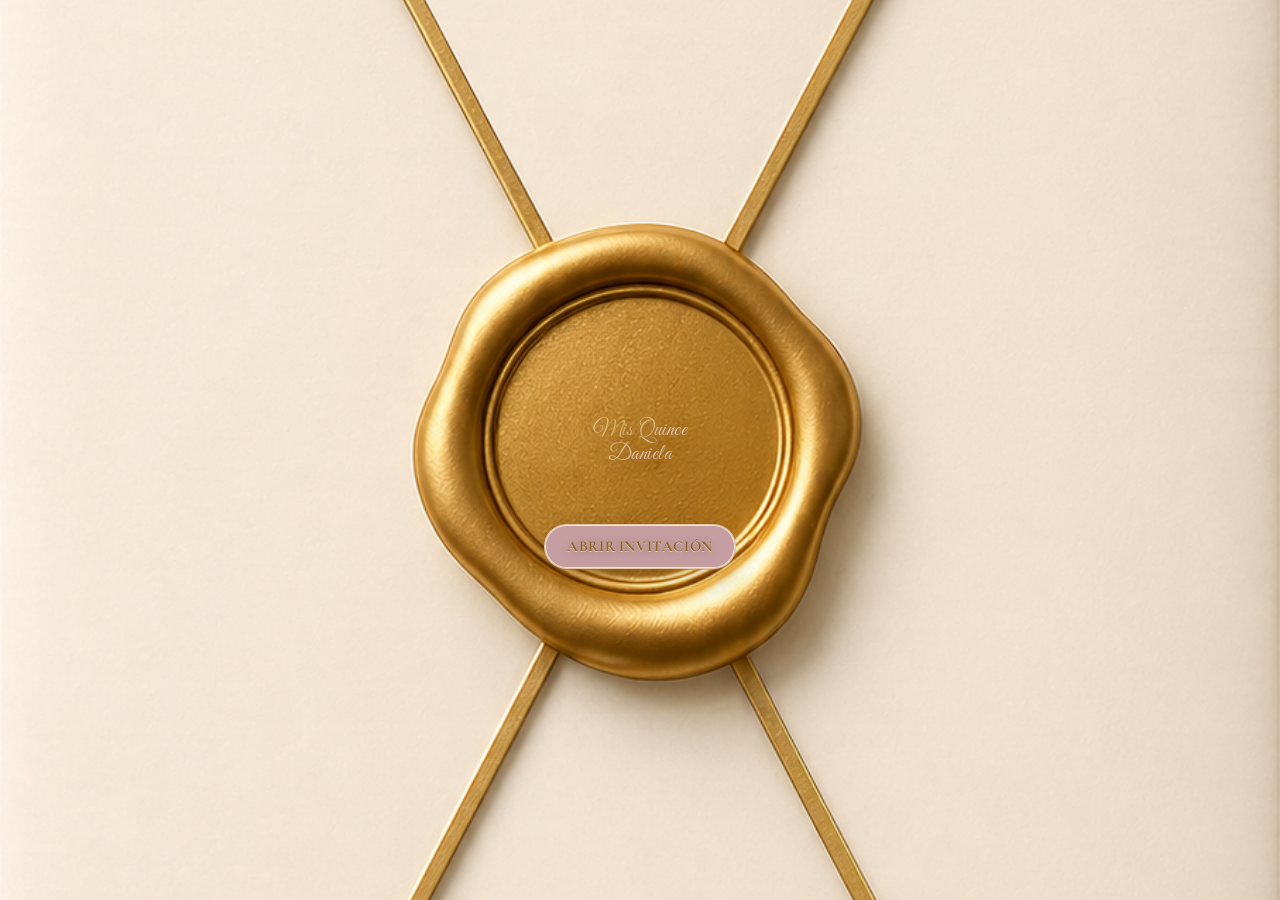
==== index.html @ 8eee2b7a "first commit" ====
<!doctype html>
<html lang="es">
  <head>
  <meta charset="utf-8">
  <meta name="viewport" content="width=device-width, initial-scale=1">
  <meta http-equiv="Cache-Control" content="no-cache, no-store, must-revalidate">
  <meta http-equiv="Pragma" content="no-cache">
  <meta http-equiv="Expires" content="0">
  <title>XV Daniela</title>
  <meta name="description" content="Celebra conmigo mis XV, te esperamos.">

  <!-- Open Graph (WhatsApp, Facebook) -->
  <meta property="og:title" content="XV Daniela">
  <meta property="og:description" content="Celebra conmigo mis XV, te esperamos.">
  <meta property="og:url" content="">
  <meta property="og:type" content="website">

  <!-- Twitter/X -->
  <meta name="twitter:card" content="summary_large_image">
  <meta name="twitter:title" content="XV Daniela">
  <meta name="twitter:description" content="Celebra conmigo mis XV, te esperamos.">

  <link rel="preconnect" href="https://fonts.googleapis.com">
  <link rel="preconnect" href="https://fonts.gstatic.com" crossorigin>
  <link href="https://fonts.googleapis.com/css2?family=Cormorant+Garamond:wght@400;500;600;700&family=Great+Vibes&family=Luxurious+Script&family=Outfit:wght@300;400;500;600&display=swap" rel="stylesheet">
  <link rel="stylesheet" href="https://cdnjs.cloudflare.com/ajax/libs/font-awesome/6.5.2/css/all.min.css" referrerpolicy="no-referrer">
  <link rel="stylesheet" href="style.css?v=20260519a">
</head>
<body class="portada-lock">
  <section id="portada" class="portada" aria-label="Portada">
    <div class="portada-fondo"></div>
    <div id="portada-envelope-trigger" class="portada-contenido" role="presentation">
      <div class="portada-center">
        <h1 class="portada-main-name portada-nombre">
           <span>Mis Quince</span>
           <span>Daniela</span>
        </h1>
        <button id="btn-abrir" type="button">Abrir invitación</button>
      </div>
    </div>
  </section>

  <div id="invitacion" class="invitacion-shell" aria-live="polite">
    <aside id="side-menu" class="side-menu section" aria-label="Navegación">
      <nav>
        <ul>
          <li><a href="#hero">Inicio</a></li>
          <li><a href="#frase">Frase</a></li>
          <li><a href="#rsvp-section">RSVP</a></li>
          <li><a href="#contador">Cuenta regresiva</a></li>
          <li><a href="#padres">Padres</a></li>
          <li><a href="#itinerario">Itinerario</a></li>
          <li><a href="#eventos">Evento</a></li>
          <li><a href="#dresscode">Dress code</a></li>
          <li><a href="#regalos">Regalos</a></li>
          <li><a href="#galeria">Galería</a></li>
          <li><a href="#fotos">Sube fotos</a></li>
          <li><a href="#deseos">Buenos deseos</a></li>
        </ul>
      </nav>
    </aside>

    <main class="main-content">
      <section id="hero" class="section hero zoom-in-element">
        <div class="hero-overlay"></div>
         <img class="hero-image" src="images/fotos/V2.jpg" alt="Daniela" data-parallax data-parallax-speed="0.045" data-parallax-max="28">
        <div class="hero-content fade-in-element">
           <h2 class="hero-title zoom-in-element"><span>Mis Quince</span><span>Daniela</span></h2>
        </div>
        <a id="scroll-hint" href="#frase" aria-label="Deslizar hacia abajo">Desliza hacia abajo</a>
      </section>

      <section id="frase" class="section frase fade-in-element">
        <div class="frase-content">
          <img class="frase-corona" src="images/CORONA.png" alt="Corona decorativa">
           <p>Con la bendición de Dios y la nuestra:<br><br>Amada hija, le damos gracias a Dios por tus quince años y por la hermosa mujer en la que te estás convirtiendo. Que el Señor siempre guíe tus pasos para que persigas tus sueños con valentía, sabiendo que en nosotros siempre tendrás amor y un refugio seguro.<br><br>Con todo nuestro amor, tus padres:<br>Arnold Rivera y Liza de Rivera</p>
        </div>
      </section>

      <section id="separador-sobre" class="section separador-sobre fade-in-element" aria-label="Separador">
        <video class="separador-video" autoplay muted loop playsinline aria-label="Separador decorativo">
          <source src="images/SEPARADORES-DANIELA.mp4" type="video/mp4">
        </video>
      </section>

      <section id="rsvp-section" class="section rsvp slide-left fade-in-element">
        <div class="section-head">
          <h3>¡Es un placer invitarte!</h3>
        </div>
        <div class="rsvp-card">
          <p id="nombre-invitado" class="invitado-nombre">Invitado Especial</p>
          <p class="invitado-mensaje">Eres muy especial para nosotros</p>
          <h4 class="invitado-lugares">Hemos reservado para ti <span id="numero-lugares">2</span> lugares especiales.</h4>

          <p class="rsvp-intro">Confirma tu asistencia para brindarte una experiencia inolvidable.</p>
          <form id="rsvp-form" novalidate>
            <input id="rsvp-name" type="hidden" name="rsvp-name">
            <button id="rsvp-submit" type="submit">Confirmar asistencia</button>
          </form>

          <div id="rsvp-success" style="display:none;">
            <p id="rsvp-final-message"></p>
          </div>
        </div>
      </section>

      <section id="contador" class="section countdown zoom-in-element">
        <div class="countdown-inner">
          <h3>12 de diciembre, 2026</h3>
          <div class="count-grid">
            <div><span id="days">00</span><small>Días</small></div>
            <div><span id="hours">00</span><small>Horas</small></div>
            <div><span id="minutes">00</span><small>Minutos</small></div>
            <div><span id="seconds">00</span><small>Segundos</small></div>
          </div>
           <a class="btn-soft countdown-calendar" href="https://calendar.google.com/calendar/render?action=TEMPLATE&text=Mis%20Quince%20Daniela&dates=20261212T180000/20261213T000000&ctz=America/Guatemala&details=Mis%20Quince%20Daniela%20-%2012%20de%20diciembre%2C%202026&location=Jardin%20Vilaflor%2C%20kil%C3%B3metro%2032.5%2C%20carretera%20hacia%20San%20Lucas%2C%20Antigua%20Guatemala" target="_blank" rel="noopener">Agregar al calendario</a>
        </div>
      </section>

      <section id="separador-contador" class="section separador-sobre fade-in-element" aria-label="Separador">
        <video class="separador-video" autoplay muted loop playsinline aria-label="Separador decorativo">
          <source src="images/S2.mp4" type="video/mp4">
        </video>
      </section>

      <section id="agradecimiento" class="section frase fade-in-element" hidden>
        <div class="frase-content">
          <p>Gracias por ser parte de este momento único.</p>
        </div>
      </section>

      <section id="padres" class="section padres slide-right fade-in-element" hidden>
        <div class="padres-content">
          <p class="padres-intro">Con el amor de Dios y la bendición de mis padres</p>
           <h3>Arnold Rivera &amp; Liza de Rivera</h3>
        </div>
      </section>

      <section id="separador-h1" class="section separador-h1 fade-in-element" aria-label="Separador">
        <img src="images/fotos/V1.jpg" alt="Separador decorativo" data-parallax data-parallax-speed="0.024" data-parallax-max="14">
      </section>

      <section id="itinerario" class="section itinerario fade-in-element">
        <div class="section-head">
          <h3>Itinerario</h3>
        </div>
        <div class="timeline">
           <article><img class="timeline-icon" src="images/Iconos/CHURCH.png" alt="Ceremonia"><p class="timeline-hora">5:00 PM</p><h4>Ceremonia</h4></article>
           <article><img class="timeline-icon" src="images/Iconos/DINNER.png" alt="Recepción"><p class="timeline-hora">6:00 PM</p><h4>Recepción</h4></article>
           <article><img class="timeline-icon" src="images/Iconos/CHEERS.png" alt="Brindis"><p class="timeline-hora">8:00 PM</p><h4>Brindis</h4></article>
           <article><img class="timeline-icon" src="images/Iconos/PARTY.png" alt="Fiesta"><p class="timeline-hora">9:00 PM</p><h4>Fiesta</h4></article>
        </div>
      </section>

      <section id="eventos" class="section eventos fade-in-element">
        <div class="section-head">
        </div>
        <div class="events-container">
          <article class="event-card slide-left">
             <img class="event-emoji" src="images/Iconos/CHURCH.png" alt="Ceremonia">
            <h4 class="event-title"><span class="event-inicial">C</span><span class="event-resto">eremonia</span></h4>
            <p id="ceremonia-nombre" class="event-lugar">Iglesia Catedral</p>
            <p id="ceremonia-direccion" class="event-direccion">Quetzaltenango</p>
            <a class="btn-location event-parallax-btn" href="https://maps.app.goo.gl/UR8YG5dqu9fzo5NeA" target="_blank" rel="noopener">Ubicación</a>
          </article>
          <article class="event-card slide-right">
             <img class="event-emoji" src="images/Iconos/DINNER.png" alt="Recepción">
            <h4 class="event-title"><span class="event-inicial">R</span><span class="event-resto">ecepción</span></h4>
             <p id="recepcion-nombre" class="event-lugar">Jardín Vilaflor</p>
             <p id="recepcion-direccion" class="event-direccion">Kilómetro 32.5, carretera hacia San Lucas, Antigua Guatemala</p>
             <a class="btn-location event-parallax-btn" href="https://maps.app.goo.gl/avZaewNmhM6xo6Nn9" target="_blank" rel="noopener">Ubicación</a>
          </article>
        </div>
      </section>

      <section id="separador-h1" class="section separador-h1 fade-in-element" aria-label="Separador">
        <img src="images/fotos/V5.jpg" alt="Separador decorativo" data-parallax data-parallax-speed="0.024" data-parallax-max="14">
      </section>

      <section id="dresscode" class="section dresscode fade-in-element">
        <div class="dress-card">
          <h3 class="dress-title">Código de Vestimenta</h3>
          <div class="dress-icons" aria-hidden="true">
            <img class="dress-icon" src="images/Iconos/lady.svg" alt="">
            <img class="dress-icon" src="images/Iconos/groom.svg" alt="">
          </div>
            <p class="dress-copy">Una noche de gala nos espera. Con cariño, reservamos los tonos rosado y dorado para la quinceañera, quien brillará como la estrella de esta celebración.</p>
          <h4 class="dress-subtitle">Inspiración</h4>
          <a class="btn-soft" href="https://es.pinterest.com/search/pins/?q=Outfits%20para%20invitadas%20e%20invitados%20para%20fiesta&rs=typed" target="_blank" rel="noopener">Ir a Pinterest</a>
        </div>
      </section>

      <section id="regalos" class="section regalos fade-in-element">
        <div class="regalos-card">
           <img class="regalos-icon" src="images/Iconos/GIFT.png" alt="Regalos">
          <h3 class="regalos-title">Lluvia de Sobres</h3>
            <p class="regalos-copy">Tu presencia será nuestro regalo más preciado. Si deseas acompañarnos con un detalle, una lluvia de sobres recibirá con mucho cariño tu aporte en efectivo.</p>
        </div>
      </section>

      <section id="separador-h1" class="section separador-h1 fade-in-element" aria-label="Separador">
        <img src="images/fotos/V6.jpg" alt="Separador decorativo" data-parallax data-parallax-speed="0.024" data-parallax-max="14">
      </section>

      <section id="fotos" class="section fotos fade-in-element">
        <div class="fotos-card">
          <h3 class="fotos-title">¡Hagamos los recuerdos realidad!</h3>
            <img class="fotos-qr" src="https://quickchart.io/qr?text=https%3A%2F%2Fdrive.google.com%2Fdrive%2Ffolders%2F1ZALkopBTfDFA02hk27N1pRFb7OeAcnXe%3Fusp%3Ddrive_link&amp;size=500&amp;dark=%23cfa59a" alt="QR para subir fotos y videos">
          <p class="fotos-copy">Ayúdanos a inmortalizar este día tan especial, compartiendo con nosotros las fotos y videos que captures. Puedes hacerlo escaneando el QR o subiéndolas en el botón.</p>
           <a class="btn-soft" href="https://drive.google.com/drive/folders/1ZALkopBTfDFA02hk27N1pRFb7OeAcnXe?usp=drive_link" target="_blank" rel="noopener">Subir Fotos</a>
        </div>
      </section>

      <section id="deseos" class="section deseos fade-in-element">
        <div class="regalos-card deseos-card">
          <h3 class="regalos-title">Buenos deseos</h3>
          <p class="regalos-copy">Déjanos un mensaje especial para recordar este día contigo.</p>

          <div class="deseos-actions">
            <button class="btn-soft" type="button" onclick="toggleWishForm()">Dejar mi deseo</button>
            <button class="btn-soft" type="button" onclick="toggleWishes()">Ver mensajes</button>
          </div>

          <div id="wish-form-panel" class="deseos-form-panel hidden" aria-label="Formulario de buenos deseos">
            <form id="wish-form" class="deseos-form" onsubmit="return submitWish(event)">
              <input id="wish-name" type="text" maxlength="60" placeholder="Tu nombre" required>
              <textarea id="wish-message" rows="4" maxlength="280" placeholder="Escribe tu deseo" required></textarea>
              <button class="btn-soft" type="submit">Enviar deseo</button>
            </form>
          </div>

          <p id="wish-status" class="deseos-status" aria-live="polite"></p>
          <div id="wishes" class="deseos-list" aria-live="polite"></div>
        </div>
      </section>

      <section id="separador-v2" class="section separador-v2 fade-in-element" aria-label="Separador">
        <img id="separador-v2-rotativo" src="images/fotos/V7.jpg" alt="Separador decorativo" data-parallax data-parallax-speed="0.024" data-parallax-max="14">
      </section>

      <section class="section frase-final zoom-in-element">
           <p class="frase-final-title">Hay momentos en la vida que son inolvidables, pero compartirlos con quien más quiero los hace eternos. Tu presencia en esta noche me recuerda que nunca he caminado sola. Gracias por ser parte de mi historia</p>
      </section>
    </main>

    <footer id="footer" class="footer visible" style="--reveal-order: 3;">
      <div id="social-icons">
        <a href="https://wa.me/50236011737" target="_blank" rel="noopener noreferrer" aria-label="WhatsApp">
          <i class="fab fa-whatsapp"></i>
        </a>
        <a href="https://facebook.com/rociofernandoboda" target="_blank" rel="noopener noreferrer" aria-label="Facebook">
          <i class="fab fa-facebook"></i>
        </a>
        <a href="https://instagram.com/rocio.fernando.boda" target="_blank" rel="noopener noreferrer" aria-label="Instagram">
          <i class="fab fa-instagram"></i>
        </a>
      </div>

      <div class="footer-logo">
        <img id="footer-logo" alt="Logo de la empresa" src="images/logo.png">
      </div>
    </footer>
  </div>

  <script src="config.js?v=20260519a"></script>
  <script type="module" src="database.js?v=20260519a"></script>
  <script src="script.js?v=20260519a"></script>
</body>
</html>
---- style.css ----
:root {
  --champagne: #e8d7c4;
  --beige: #f2e8dc;
  --nude-rose: #d9b6ad;
  --soft-gold: #b8925b;
  --pearl: #fffcf8;
  --ink: #4e4138;
  --muted: #7b6a61;
  --line: #e4d5c4;
  --panel: rgba(255, 252, 248, 0.88);
  --shadow: 0 14px 45px rgba(94, 74, 64, 0.11);
  --bg-main: linear-gradient(165deg, #fdf9f4 0%, #f2e8dc 46%, #ead9c8 100%);
  --bg-soft: linear-gradient(145deg, #fffdf9 0%, #f4ece3 100%);
  --bg-rose: linear-gradient(145deg, #f6e6de 0%, #ecd6cb 100%);
  --radius: 24px;
}

* {
  box-sizing: border-box;
}

html {
  scroll-behavior: smooth;
}

html,
body {
  height: 100%;
}

body {
  margin: 0;
  padding: 0;
  color: var(--ink);
  font-family: "Outfit", "Avenir Next", sans-serif;
  background: var(--bg-main);
  line-height: 1.55;
}

#invitacion {
  background: linear-gradient(160deg, rgba(247, 238, 228, 0.62) 0%, rgba(239, 224, 208, 0.58) 48%, rgba(230, 210, 189, 0.54) 100%);
}

img {
  width: 100%;
  display: block;
}

h1,
h2,
h3,
h4 {
  margin: 0;
  font-family: "Cormorant Garamond", "Didot", serif;
  font-weight: 600;
  letter-spacing: 0.02em;
}

p {
  margin: 0;
}

.section,
.footer,
.side-menu {
  width: min(1120px, calc(100% - 2rem));
  margin-inline: auto;
}

.portada {
  position: fixed;
  inset: 0;
  width: 100vw;
  height: 100vh;
  overflow: hidden;
  padding: 0;
  margin: 0;
  max-width: none;
}

.sobre {
  width: min(680px, 100%);
  padding: 2rem;
  background: var(--bg-soft);
  border: 1px solid var(--line);
  border-radius: var(--radius);
  box-shadow: var(--shadow);
  position: relative;
  overflow: hidden;
  cursor: pointer;
  isolation: isolate;
}

.sobre-tapa {
  position: absolute;
  inset: -30% -8% auto;
  height: 68%;
  background: linear-gradient(180deg, rgba(255, 255, 255, 0.8), rgba(231, 216, 201, 0.75));
  clip-path: polygon(0 0, 100% 0, 50% 90%);
  transform-origin: top;
  transition: transform 1s ease;
  z-index: 2;
}

.sobre-carta {
  text-align: center;
  padding: 2.8rem 1.2rem 1.2rem;
  position: relative;
  z-index: 1;
}

.sobre-kicker,
.eyebrow {
  text-transform: uppercase;
  letter-spacing: 0.2em;
  font-size: 0.73rem;
  color: var(--muted);
}

.sobre-titulo {
  margin-top: 0.6rem;
  font-size: clamp(2.2rem, 7vw, 4rem);
}

.portada-nombres,
.hero-invitado-nombres {
  display: flex;
  gap: 0.7rem;
  justify-content: center;
  margin: 0.9rem 0;
  font-family: "Cormorant Garamond", serif;
  font-size: clamp(1.2rem, 4.2vw, 2rem);
}

.inicial,
.musica-inicial,
.event-inicial {
  color: var(--soft-gold);
}

.sobre-subtitulo {
  margin-bottom: 1.25rem;
  color: var(--muted);
}

#btn-abrir,
.btn-soft,
#rsvp-submit,
.btn-location,
#btn-account-modal {
  border: 1px solid color-mix(in srgb, var(--soft-gold) 52%, white);
  background: linear-gradient(160deg, var(--pearl), var(--champagne));
  color: #5f4e3e;
  border-radius: 999px;
  padding: 0.72rem 1.3rem;
  font: inherit;
  font-weight: 500;
  text-decoration: none;
  cursor: pointer;
  transition: transform 0.25s ease, box-shadow 0.25s ease;
  box-shadow: 0 8px 24px rgba(184, 152, 102, 0.24);
}

#btn-abrir:hover,
.btn-soft:hover,
#rsvp-submit:hover,
.btn-location:hover,
#btn-account-modal:hover {
  transform: translateY(-2px);
}

.portada.abrir .sobre-tapa {
  transform: rotateX(170deg);
}

.invitacion-shell {
  opacity: 0;
  pointer-events: none;
  transform: translateY(20px);
  transition: opacity 0.7s ease, transform 0.7s ease;
}

.invitacion-shell.revelar {
  opacity: 1;
  pointer-events: auto;
  transform: translateY(0);
}

.floating-ui {
  position: fixed;
  right: 0.95rem;
  bottom: 1rem;
  z-index: 40;
  display: grid;
  gap: 0.6rem;
}

.music-fab {
  position: fixed;
  right: 18px;
  bottom: 24px;
  z-index: 2147483000;
  width: 52px;
  height: 52px;
  border-radius: 999px;
  border: 1px solid rgba(201, 152, 173, 0.55);
  background: linear-gradient(150deg, rgba(255, 248, 244, 0.96), rgba(238, 217, 205, 0.92));
  color: #b8849d;
  display: inline-flex;
  align-items: center;
  justify-content: center;
  cursor: pointer;
  box-shadow: 0 10px 24px rgba(94, 63, 74, 0.2), inset 0 0 0 1px rgba(255, 255, 255, 0.7);
  transition: transform 0.25s ease, box-shadow 0.25s ease, filter 0.25s ease;
  backdrop-filter: blur(6px);
  opacity: 0;
  transform: translateY(10px) scale(0.96);
  pointer-events: none;
  transition: opacity 0.45s ease, transform 0.45s ease, box-shadow 0.25s ease, filter 0.25s ease;
}

.music-fab.is-visible {
  opacity: 1;
  transform: translateY(0) scale(1);
  pointer-events: auto;
}

.music-fab:hover {
  transform: translateY(-2px);
  box-shadow: 0 14px 26px rgba(94, 63, 74, 0.24), inset 0 0 0 1px rgba(255, 255, 255, 0.72);
}

.music-fab-icon {
  font-size: 1.35rem;
  line-height: 1;
}

.music-fab.is-playing {
  filter: saturate(1.06);
}

.music-fab.is-playing .music-fab-icon {
  animation: musicPulse 1.9s ease-in-out infinite;
}

@keyframes musicPulse {
  0%,
  100% {
    transform: scale(1);
    opacity: 0.92;
  }
  50% {
    transform: scale(1.11);
    opacity: 1;
  }
}

#scroll-hint {
  text-decoration: none;
  text-align: center;
  font-family: "Cormorant Garamond", serif;
  font-style: italic;
  color: #b07a92;
  background: linear-gradient(145deg, rgba(255, 250, 252, 0.72), rgba(237, 218, 223, 0.58));
  border: 1px solid rgba(186, 133, 154, 0.55);
  border-radius: 999px;
  padding: 0.72rem 1rem 0.72rem 2.35rem;
  box-shadow: 0 10px 24px rgba(107, 70, 84, 0.2);
  font-weight: 600;
  font-size: 0.88rem;
  letter-spacing: 0.02em;
  position: absolute;
  top: 85%;
  left: 50%;
  transform: translateX(-50%) translateY(8px);
  z-index: 5;
  opacity: 0;
  pointer-events: none;
  backdrop-filter: blur(3px);
  transition: opacity 0.35s ease, transform 0.35s ease;
}

#scroll-hint::before {
  content: "\2193";
  position: absolute;
  left: 0.85rem;
  top: 50%;
  transform: translateY(-50%);
  font-size: 1rem;
  animation: hintHandScroll 1.2s ease-in-out infinite;
}

#scroll-hint.mostrar {
  opacity: 1;
  transform: translateX(-50%) translateY(0);
  pointer-events: auto;
}

.side-menu {
  position: sticky;
  top: 0.8rem;
  z-index: 20;
  background: var(--panel);
  backdrop-filter: blur(8px);
  border: 1px solid var(--line);
  border-radius: 999px;
  margin-top: 1rem;
  box-shadow: var(--shadow);
}

.side-menu ul {
  list-style: none;
  margin: 0;
  padding: 0.55rem;
  display: flex;
  overflow-x: auto;
  gap: 0.35rem;
}

.side-menu a {
  color: var(--ink);
  text-decoration: none;
  font-size: 0.84rem;
  white-space: nowrap;
  padding: 0.5rem 0.8rem;
  border-radius: 999px;
}

.side-menu a:hover {
  background: rgba(215, 182, 177, 0.24);
}

.section {
  margin-top: 1.3rem;
  padding: clamp(1.3rem, 4vw, 3rem);
  background: var(--panel);
  border: 1px solid var(--line);
  border-radius: var(--radius);
  box-shadow: var(--shadow);
}

/* Premium stacked storytelling layers */
#hero {
  position: relative;
  margin-top: 0 !important;
  z-index: auto;
}

#frase {
  position: relative;
  margin-top: 0 !important;
  z-index: auto;
  background: #f2e8dc;
  box-shadow: 0 -14px 30px rgba(84, 62, 52, 0.08), 0 12px 28px rgba(112, 83, 67, 0.14);
}

#separador-sobre,
#separador-contador {
  position: relative;
  margin-top: 0 !important;
  z-index: auto;
  background-color: #f2e8dc;
  box-shadow: 0 -12px 26px rgba(88, 64, 53, 0.08), 0 10px 24px rgba(112, 83, 67, 0.12);
}

#rsvp-section {
  position: relative;
  z-index: auto;
  background-color: #f2e8dc;
  box-shadow: 0 -16px 34px rgba(82, 58, 45, 0.11), 0 14px 32px rgba(112, 82, 65, 0.16);
      margin-top: -30px;
    margin-bottom: 20px;
}

.hero {
  min-height: 100svh;
  height: 100svh;
  padding: 0;
  overflow: hidden;
  position: relative;
  width: 100%;
  max-width: none;
  margin-top: 0;
  margin: 0;
  border: 3px solid #c7a24a;
  border-radius: 0;
  box-shadow: none;
  background: #1b1513;
  margin-bottom: 0;
}

.hero-image {
  position: absolute;
  inset: 0;
  display: block;
  width: 100%;
  height: 100%;
  object-fit: cover;
  object-position: 62% center;
  min-height: 100%;
  transform: none;
}

.hero-overlay {
  display: none;
}

.hero-content {
  position: absolute;
  inset: 0;
  z-index: 2;
  padding: clamp(1.4rem, 5vw, 3rem) clamp(1rem, 4vw, 2rem);
  color: var(--pearl);
  display: flex;
  align-items: center;
  justify-content: flex-start;
  flex-direction: column;
  text-align: center;
}

.hero-title {
  font-family: "Luxurious Script", cursive;
  font-size: 50px;
  font-weight: 600;
  margin-top: clamp(0.4rem, 2vw, 1.4rem);
  margin-bottom: 0;
  padding: 10px;
  line-height: 0.95;
  color: transparent !important;
  background:linear-gradient(180deg, #ffffff 0%, #eee0df 34%, #d6b4b1 62%, #eab5ad 100%);
  -webkit-background-clip: text;
  background-clip: text;
  -webkit-text-fill-color: transparent;
  text-shadow:
    0 3px 6px rgba(35, 20, 20, 0.42),
    0 0 14px rgba(206, 158, 150, 0.22),
    0 0 2px rgba(255, 236, 228, 0.28);
  animation: roseShimmer 3.8s linear infinite, portadaNameZoom 4.2s ease-in-out infinite;
}

.hero-title span {
  display: block;
}

#agradecimiento,
#padres {
  display: none;
}

.hero-invitado-fecha {
  letter-spacing: 0.25em;
  font-size: 0.87rem;
  margin-bottom: 0.8rem;
}

.hero-music {
  width: 42px;
  height: 42px;
  border-radius: 50%;
  border: 1px solid rgba(255, 255, 255, 0.45);
  background: transparent;
  color: var(--pearl);
}

.musica-meta {
  margin-top: 0.65rem;
  display: flex;
  justify-content: space-between;
  align-items: center;
  gap: 0.6rem;
}

.musica-titulo {
  display: flex;
  gap: 0.35rem;
}

.musica-progress {
  margin-top: 0.55rem;
  height: 3px;
  border-radius: 999px;
  background: rgba(255, 255, 255, 0.2);
  overflow: hidden;
}

.musica-progress-fill {
  display: block;
  width: 0;
  height: 100%;
  background: var(--champagne);
}

.frase,
.frase-final {
  text-align: center;
  background: var(--bg-soft);
}

#frase {
  width: 100%;
  max-width: none;
  margin-top: 0 !important;
  padding: 0;
  border: 1.5px solid #d6b36b;
  border-image: linear-gradient(140deg, #f7e7b0 0%, #d9b56a 28%, #fff3c8 52%, #c89949 76%, #f2dd9f 100%) 1;
  border-radius: 0;
  box-shadow: 0 -14px 30px rgba(84, 62, 52, 0.08), 0 12px 28px rgba(112, 83, 67, 0.14);
  min-height: clamp(260px, 46vw, 420px);
  display: flex;
  align-items: center;
  justify-content: center;
  background: linear-gradient(160deg, #f7eee4 0%, #efe0d0 48%, #e6d2bd 100%);
}

.frase-content {
  width: 100%;
  padding: clamp(2rem, 7vw, 4.8rem) clamp(1.1rem, 4.5vw, 3.5rem);
  display: flex;
  flex-direction: column;
  align-items: center;
  justify-content: center;
  gap: 1rem;
}

.frase-corona {
  width: 150px;
  height: auto;
  animation: crownFloat 3.6s ease-in-out infinite;
}

.frase p {
  font-family: "Cormorant Garamond", serif;
  font-size: clamp(1.6rem, 4vw, 2.4rem);
}

.frase-final p {
  font-family: "Luxurious Script", cursive;
  font-size: clamp(2rem, 7.8vw, 3.1rem);
}

#frase p {
  max-width: none;
  color: transparent;
  font-size: 25px;
  font-style: italic;
  font-weight: 300;
  letter-spacing: 0.02em;
  line-height: 1.45;
  text-shadow: none;
  background: radial-gradient(circle at 50% 45%, #f1d8ce 0%, #e1bdb0 30%, #cfa59a 62%, #9f7468 100%);
  -webkit-background-clip: text;
  background-clip: text;
  -webkit-text-fill-color: transparent;
  animation: fraseTextReveal 1s ease-out both;
}

@keyframes crownFloat {
  0%,
  100% {
    transform: translateY(0) rotate(0deg);
  }
  50% {
    transform: translateY(-6px) rotate(-1.5deg);
  }
}

@keyframes fraseTextReveal {
  0% {
    opacity: 0;
    transform: translateX(-26px);
    letter-spacing: 0.09em;
  }
  100% {
    opacity: 1;
    transform: translateX(0);
    letter-spacing: 0.02em;
  }
}

#agradecimiento {
  width: 100%;
  max-width: none;
  margin-top: -1px;
  padding: 0;
  min-height: clamp(200px, 36vw, 300px);
  display: flex;
  align-items: center;
  justify-content: center;
  background: linear-gradient(160deg, #f7eee4 0%, #efe0d0 48%, #e6d2bd 100%);
  border: 1.5px solid #d6b36b;
  border-image: linear-gradient(140deg, #f7e7b0 0%, #d9b56a 28%, #fff3c8 52%, #c89949 76%, #f2dd9f 100%) 1;
  border-radius: 0;
  box-shadow: 0 -14px 30px rgba(84, 62, 52, 0.08), 0 12px 28px rgba(112, 83, 67, 0.14);
}

#agradecimiento .frase-content {
  padding: clamp(1.2rem, 4.5vw, 2.3rem) clamp(1rem, 4vw, 2rem);
}

#agradecimiento p {
  max-width: none;
  color: transparent !important;
  font-family: "Cormorant Garamond", serif;
  font-size: 25px;
  font-style: italic;
  font-weight: 300;
  letter-spacing: 0.02em;
  line-height: 1.45;
  background: radial-gradient(circle at 50% 45%, #f1d8ce 0%, #e1bdb0 30%, #cfa59a 62%, #9f7468 100%);
  -webkit-background-clip: text;
  background-clip: text;
  -webkit-text-fill-color: transparent;
  text-shadow: none;
  animation: fraseTextReveal 1s ease-out both;
}

#separador-sobre,
#separador-contador {
  width: 100%;
  max-width: none;
  margin-top: 0;
  padding: 0;
  border: 0;
  border-radius: 0;
  box-shadow: 0 -12px 26px rgba(88, 64, 53, 0.08), 0 10px 24px rgba(112, 83, 67, 0.12);
  background: transparent;
}

#separador-sobre .separador-video,
#separador-contador .separador-video,
.separador-sobre .separador-video {
  width: 100%;
  height: auto;
  display: block;
  object-fit: cover;
}

.section-head {
  margin-bottom: 1.2rem;
}

.section-head h3 {
  font-size: 40px;
}

.rsvp {
  background: url("images/F2.png") center / cover no-repeat;
  text-align: center;
  padding-top: clamp(3rem, 7vw, 4.6rem);
  padding-bottom: clamp(3rem, 8vw, 5.4rem);
  margin-top: 0;
  border: 2px solid transparent;
  border-image: linear-gradient(140deg, #f7e7b0 0%, #d9b56a 28%, #fff3c8 52%, #c89949 76%, #f2dd9f 100%) 1;
  border-radius: 0;
  box-shadow:
    0 -16px 34px rgba(82, 58, 45, 0.11),
    0 14px 32px rgba(112, 82, 65, 0.16),
    0 0 0 1px rgba(255, 242, 203, 0.35),
    0 0 14px rgba(217, 181, 106, 0.28),
    inset 0 0 12px rgba(255, 238, 188, 0.16);
}

#rsvp-section .section-head {
  margin-bottom: 0.8rem;
}

#rsvp-section .section-head h3 {
  text-align: center;
  font-family: "Luxurious Script", cursive;
  font-weight: 500;
  letter-spacing: 0.02em;
  background: radial-gradient(circle at 50% 45%, #f1d8ce 0%, #e1bdb0 30%, #cfa59a 62%, #9f7468 100%);
  -webkit-background-clip: text;
  background-clip: text;
  -webkit-text-fill-color: transparent;
  color: transparent !important;
}

#rsvp-section h3,
#rsvp-section h4 {
  font-family: "Luxurious Script", cursive;
  font-weight: 600;
}

#rsvp-section .invitado-lugares {
  font-family: "Cormorant Garamond", serif;
  font-weight: 600;
}

.rsvp-card {
  width: min(760px, 100%);
  margin: clamp(-2rem, -4vw, -1rem) auto 0;
  padding: clamp(1.4rem, 4vw, 2.4rem) clamp(1rem, 3.8vw, 2rem);
  border-radius: 0;
  border: 0;
  background: transparent;
  backdrop-filter: none;
  box-shadow: none;
}

.invitado-nombre {
  font-family: "Cormorant Garamond", serif;
  font-size: 30px;
  text-transform: uppercase;
  color: #c59ea2 !important;
}

.invitado-mensaje,
.invitado-lugares {
  margin-top: 25px;
}

.invitado-mensaje {
  max-width: 720px;
  margin-inline: auto;
  font-size: 20px;
  font-family: "Cormorant Garamond", serif;
  font-style: italic;
  color: #c59ea2 !important;
}

.invitado-lugares {
  font-size: 20px;
  font-family: "Cormorant Garamond", serif;
  text-transform: uppercase;
  letter-spacing: 0.04em;
  color: #c59ea2 !important;
}

.rsvp-intro {
  font-family: "Cormorant Garamond", serif;
  font-style: italic;
  color: #c59ea2 !important;
  font-size: 20px;
}

#rsvp-form {
  width: min(560px, 100%);
  margin: 1.05rem auto 0;
  padding: 0;
  border: 0;
  border-radius: 0;
  background: transparent;
  box-shadow: none;
}

.rsvp-options {
  display: grid;
  grid-template-columns: 1fr;
  gap: 0.75rem;
}

.choice-pill {
  border: 1px solid var(--line);
  border-radius: 999px;
  padding: 0.2rem;
  background: #fff;
  cursor: pointer;
}

.choice-pill input {
  position: absolute;
  opacity: 0;
  pointer-events: none;
}

.choice-pill span {
  display: block;
  text-align: center;
  border-radius: 999px;
  padding: 0.72rem 1rem;
}

.choice-pill input:checked + span {
  background: linear-gradient(145deg, #fff5eb, #ecd6be);
  color: #604d3e;
}

.guest-wrapper {
  margin-top: 0.95rem;
}

.guest-wrapper label {
  display: block;
  margin-bottom: 0.38rem;
}

#guest-count {
  width: 100%;
  border: 1px solid var(--line);
  border-radius: 12px;
  padding: 0.72rem;
  font: inherit;
  background: #fff;
}

#rsvp-submit {
  margin-top: 0;
  width: 100%;
  min-height: 48px;
  font-size: 1rem;
  background: #c59ea2;
  color: #8e6228 !important;
  font-family: "Cormorant Garamond", serif;
  font-weight: 700;
  letter-spacing: 0.04em;
  text-transform: uppercase;
  border: 1px solid rgba(228, 204, 170, 0.9);
  text-shadow: 0 1px 0 rgba(255, 245, 214, 0.65), 0 2px 10px rgba(93, 62, 28, 0.42);
  box-shadow: 0 12px 30px rgba(31, 20, 17, 0.18), inset 0 0 0 1px rgba(255, 255, 255, 0.72);
  backdrop-filter: blur(6px);
}

#rsvp-success {
  width: min(560px, 100%);
  margin: 0.9rem auto 0;
  padding: 0.9rem;
  border: 1px solid var(--line);
  border-radius: 12px;
  background: rgba(255, 250, 244, 0.86);
}

#rsvp-final-message {
  font-family: "Cormorant Garamond", serif;
  color: #c59ea2 !important;
  font-style: italic;
}

.countdown {
  color: #fff;
  background-color: #efe0d0;
  background-image: url("images/fotos/V3.jpg");
  background-position: center;
  background-size: cover;
  background-repeat: no-repeat;
}

#contador {
  margin-top: 0 !important;
  width: 100%;
  max-width: none;
  border-radius: 0;
  border: 2px solid transparent;
  border-image: linear-gradient(140deg, #f7e7b0 0%, #d9b56a 28%, #fff3c8 52%, #c89949 76%, #f2dd9f 100%) 1;
  box-shadow: inset 0 0 0 1px rgba(255, 242, 201, 0.35);
  min-height: 540px;
  display: flex;
  align-items: flex-start;
  justify-content: center;
  padding: 10px clamp(0.9rem, 3vw, 1.6rem) 0;
}

.countdown-inner {
  width: min(980px, 100%);
  margin-inline: auto;
  text-align: center;
}

.countdown h3 {
  font-family: "Luxurious Script", cursive;
  font-weight: 500;
  background: radial-gradient(circle at 50% 45%, #f1d8ce 0%, #e1bdb0 30%, #cfa59a 62%, #9f7468 100%);
  -webkit-background-clip: text;
  background-clip: text;
  -webkit-text-fill-color: transparent;
  color: transparent !important;
  animation: softTitleFloat 3.8s ease-in-out infinite;
  font-size: 40px;
}

.count-grid {
  margin: 1rem 0 1.2rem;
  display: grid;
  grid-template-columns: repeat(4, 1fr);
  gap: 0.45rem;
  max-width: 620px;
  margin-inline: auto;
  font-family: "Cormorant Garamond", serif;
  text-transform: uppercase;
  margin-top: -10px;
}

.count-grid div {
  border: 2px solid transparent;
  border-image: linear-gradient(140deg, #f7e7b0 0%, #d9b56a 28%, #fff3c8 52%, #c89949 76%, #f2dd9f 100%) 1;
  background: rgb(232 198 208 / 24%);
  border-radius: 0;
  text-align: center;
  padding: 2px;
  min-height: 48px;
  box-shadow: inset 0 0 10px rgba(255, 236, 188, 0.18);
  animation: textSlideInSoft 0.9s ease-out both;
}

.count-grid span {
  display: block;
  font-family: "Cormorant Garamond", serif;
  font-size: 17px;
  line-height: 1;
  color: #c59ea2;
}

.count-grid small {
  opacity: 0.9;
  letter-spacing: 0.08em;
  text-transform: uppercase;
  font-size: 9px;
  color: #b889a0;
}

.countdown-calendar {
  background: #e3c5c8b0;
  color: #8e6228 !important;
  font-family: "Cormorant Garamond", serif;
  font-weight: 600;
  letter-spacing: 0.03em;
  text-transform: uppercase;
  border: 1px solid rgba(228, 204, 170, 0.9);
  text-shadow: 0 1px 0 rgba(255, 245, 214, 0.65), 0 2px 10px rgba(93, 62, 28, 0.42);
  box-shadow: 0 12px 30px rgba(31, 20, 17, 0.18), inset 0 0 0 1px rgba(255, 255, 255, 0.72);
  backdrop-filter: blur(6px);
  transform: translateY(var(--calendar-parallax, 0px));
  animation: softButtonGlow 3.2s ease-in-out infinite;
  font-size: 0.84rem;
  padding: 0.5rem 1rem;
  min-height: 42px;
}

#padres {
  width: 100%;
  max-width: none;
  margin-top: 0 !important;
  padding: clamp(2.2rem, 7vw, 4rem) clamp(1rem, 4vw, 2.2rem);
  min-height: clamp(430px, 70vw, 620px);
  border: 1px solid transparent;
  border-image: linear-gradient(140deg, #f7e7b0 0%, #d9b56a 28%, #fff3c8 52%, #c89949 76%, #f2dd9f 100%) 1;
  border-radius: 0;
  box-shadow: 0 -16px 34px rgba(82, 58, 45, 0.1), 0 14px 30px rgba(112, 82, 65, 0.15);
  background: url("images/F2.png") center / cover no-repeat;
  display: flex;
  align-items: center;
  justify-content: center;
  text-align: center;
}

.padres-content {
  width: min(900px, 100%);
  min-height: clamp(260px, 44vw, 380px);
  display: flex;
  flex-direction: column;
  align-items: center;
  justify-content: center;
  gap: 1rem;
}

.padres-intro {
  font-size: 22px;
  font-family: "Cormorant Garamond", serif;
  font-style: italic;
  color: #cfa59a !important;
  animation: textSlideInSoft 0.95s ease-out both;
}

#padres h3 {
  font-size: 45px;
  font-family: "Luxurious Script", cursive;
  font-weight: 500;
  letter-spacing: 0.02em;
  background: radial-gradient(circle at 50% 45%, #f1d8ce 0%, #e1bdb0 30%, #cfa59a 62%, #9f7468 100%);
  -webkit-background-clip: text;
  background-clip: text;
  -webkit-text-fill-color: transparent;
  color: transparent !important;
  animation: softTitleFloat 3.8s ease-in-out infinite;
}

#itinerario {
  margin-top: 0 !important;
  width: 100%;
  max-width: none;
  border-radius: 0;
  border: 0;
  box-shadow: none;
  background: linear-gradient(160deg, rgba(247, 238, 228, 0.62) 0%, rgba(239, 224, 208, 0.58) 48%, rgba(230, 210, 189, 0.54) 100%);
  text-align: center;
}

#itinerario .section-head h3 {
  font-family: "Luxurious Script", cursive;
  font-weight: 500;
  background: radial-gradient(circle at 50% 45%, #f1d8ce 0%, #e1bdb0 30%, #cfa59a 62%, #9f7468 100%);
  -webkit-background-clip: text;
  background-clip: text;
  -webkit-text-fill-color: transparent;
  color: transparent !important;
  animation: softTitleFloat 3.8s ease-in-out infinite;
  font-size: 50px;
}

#itinerario .section-head,
#eventos .section-head {
  text-align: center;
}

#itinerario .timeline {
  width: min(900px, 100%);
  margin-inline: auto;
}

#itinerario .timeline article {
  border: 0;
  background: transparent;
  border-radius: 0;
  box-shadow: none;
  padding: 0.35rem 0;
}

.padres-grid,
.events-container,
.gift-options,
.dress-grid {
  display: grid;
  grid-template-columns: repeat(2, minmax(0, 1fr));
  gap: 0.9rem;
}

.padres-grid article,
.event-card,
.gift-options article,
.dress-grid article,
.timeline article,
.upload-placeholder {
  border: 1px solid var(--line);
  background: #fff;
  border-radius: 16px;
  padding: 1rem;
}

.timeline {
  display: grid;
  gap: 0.7rem;
}

.timeline article {
  display: flex;
  flex-direction: column;
  align-items: center;
  justify-content: center;
  text-align: center;
  gap: 0.25rem;
  animation: textSlideInSoft 0.9s ease-out both;
}

#itinerario .timeline article {
  border: 0;
  background: transparent;
  border-radius: 0;
  box-shadow: none;
}

.timeline-icon {
  width: 220px;
  height: 150px;
  object-fit: contain;
}

.timeline-hora {
  margin: 0;
  font-size: 25px;
  letter-spacing: 0.06em;
  font-family: "Cormorant Garamond", serif;
  text-transform: uppercase;
  color: #cfa59a !important;
  animation: textSlideInSoft 0.95s ease-out both;
}

.timeline article h4 {
  margin: 0;
  font-size: 40px;
  font-family: "Luxurious Script", cursive;
  font-weight: 500;
  background: radial-gradient(circle at 50% 45%, #f1d8ce 0%, #e1bdb0 30%, #cfa59a 62%, #9f7468 100%);
  -webkit-background-clip: text;
  background-clip: text;
  -webkit-text-fill-color: transparent;
  color: transparent !important;
  animation: softTitleFloat 3.8s ease-in-out infinite;
}

.event-title {
  font-size: 1.7rem;
  margin-bottom: 0.5rem;
}

#eventos {
  width: 100%;
  max-width: none;
  margin-top: 0 !important;
  padding: clamp(2.2rem, 7vw, 4rem) clamp(1rem, 4vw, 2.2rem);
  min-height: clamp(460px, 72vw, 640px);
  border: 1px solid transparent;
  border-image: linear-gradient(140deg, #f7e7b0 0%, #d9b56a 28%, #fff3c8 52%, #c89949 76%, #f2dd9f 100%) 1;
  border-radius: 0;
  box-shadow: none;
  background: url("images/F2.png") center / cover no-repeat;
  text-align: center;
  overflow: hidden;
}

#eventos .events-container {
  width: min(980px, 100%);
  margin-inline: auto;
  gap: 1rem;
  justify-items: center;
}

#eventos .event-card {
  width: 100%;
  max-width: 360px;
  border: 2px solid #d6b36b;
  background: linear-gradient(160deg, rgba(247, 238, 228, 0.78) 0%, rgba(239, 224, 208, 0.76) 48%, rgba(230, 210, 189, 0.74) 100%);
  border-radius: 0;
  box-shadow:
    inset 0 0 0 1.25px rgba(255, 240, 198, 0.95),
    0 8px 18px rgba(102, 74, 48, 0.1);
  padding: 0.85rem 0.65rem;
  text-align: center;
  overflow: hidden;
  position: relative;
  clip-path: polygon(14px 0, calc(100% - 14px) 0, 100% 14px, 100% calc(100% - 14px), calc(100% - 14px) 100%, 14px 100%, 0 calc(100% - 14px), 0 14px);
}

#eventos .event-card::before,
#eventos .event-card::after {
  content: "";
  position: absolute;
  pointer-events: none;
  clip-path: inherit;
}

#eventos .event-card::before {
  inset: 5px;
  border: 1.25px solid rgba(214, 179, 107, 0.9);
}

#eventos .event-card::after {
  inset: 10px;
  border: 1px solid rgba(255, 238, 202, 0.75);
}

.event-emoji {
  display: block;
  width: 120px;
  height: 120px;
  object-fit: contain;
  margin-inline: auto;
  margin-bottom: 0.3rem;
}

#eventos .event-title {
  margin-bottom: 0.25rem;
  font-family: "Luxurious Script", cursive;
  font-size: 33px;
  font-weight: 500;
  background: radial-gradient(circle at 50% 45%, #f1d8ce 0%, #e1bdb0 30%, #cfa59a 62%, #9f7468 100%);
  -webkit-background-clip: text;
  background-clip: text;
  -webkit-text-fill-color: transparent;
  color: transparent !important;
  animation: softTitleFloat 3.8s ease-in-out infinite;
}

#eventos .event-lugar {
  margin: 0;
  font-size: 1rem;
  font-family: "Cormorant Garamond", serif;
  text-transform: uppercase;
  letter-spacing: 0.04em;
  line-height: 1.25;
  color: #cfa59a !important;
}

#eventos .event-time {
  margin-top: 0.35rem;
  font-size: 1.05rem;
}

#eventos .btn-location {
  margin-top: 0.7rem;
  display: inline-flex;
  align-items: center;
  justify-content: center;
  width: min(190px, 100%);
  min-height: 40px;
  margin-inline: auto;
  background: #c59ea2;
  color: #8e6228 !important;
  font-family: "Cormorant Garamond", serif;
  font-weight: 600;
  letter-spacing: 0.02em;
  text-transform: uppercase;
  border: 1px solid rgba(228, 204, 170, 0.9);
  text-shadow: 0 1px 0 rgba(255, 245, 214, 0.65), 0 2px 10px rgba(93, 62, 28, 0.42);
  box-shadow: 0 12px 30px rgba(31, 20, 17, 0.18), inset 0 0 0 1px rgba(255, 255, 255, 0.72);
  backdrop-filter: blur(6px);
  font-size: 0.85rem;
  padding: 0.52rem 1rem;
}

.event-parallax-btn {
  background: #c59ea2;
  border: 1px solid rgba(228, 204, 170, 0.9);
  backdrop-filter: blur(6px);
  transform: none;
}

#dresscode {
  width: 100%;
  max-width: none;
  margin-top: 0 !important;
  border: 0;
  border-radius: 0;
  box-shadow: none;
  background: linear-gradient(160deg, #f7eee4 0%, #efe0d0 48%, #e6d2bd 100%);
  text-align: center;
}

.dress-card {
  width: min(760px, 100%);
  margin: 0.8rem auto 0;
  padding: clamp(1.2rem, 4vw, 2.2rem);
  border: 1.5px solid #d6b36b;
  background: url("images/F2.png") center / cover no-repeat;
  box-shadow: inset 0 0 0 1.5px rgba(255, 240, 198, 0.95);
  text-align: center;
}

.dress-title,
.dress-subtitle,
.regalos-title,
.fotos-title,
.frase-final-title {
  font-family: "Luxurious Script", cursive;
  font-weight: 500;
  letter-spacing: 0.02em;
  background: radial-gradient(circle at 50% 45%, #f1d8ce 0%, #e1bdb0 30%, #cfa59a 62%, #9f7468 100%);
  -webkit-background-clip: text;
  background-clip: text;
  -webkit-text-fill-color: transparent;
  color: transparent !important;
  animation: softTitleFloat 3.8s ease-in-out infinite;
}

.frase-final-title {
  max-width: 900px;
  margin: 0 auto;
  font-size: clamp(2.15rem, 7.4vw, 3.3rem);
  line-height: 1.2;
  letter-spacing: 0.03em;
  text-shadow: 0 8px 20px rgba(130, 87, 96, 0.24);
}

.dress-title {
  font-size: clamp(2.2rem, 8vw, 3rem);
}

.dress-icons {
  margin: 0.5rem auto 0.75rem;
  display: flex;
  align-items: center;
  justify-content: center;
}

.dress-icon {
  width: 100px;
  height: 100px;
  object-fit: contain;
}

.dress-copy,
.regalos-copy,
.fotos-copy {
  font-family: "Cormorant Garamond", serif;
  font-style: italic;
  color: #cfa59a !important;
  font-size: clamp(1.15rem, 2.7vw, 1.45rem);
  line-height: 1.36;
}

.dress-copy {
  max-width: 680px;
  margin: 0 auto;
}

.dress-subtitle {
  margin: 1rem 0 0.7rem;
  font-size: clamp(1.95rem, 7vw, 2.65rem);
}

#dresscode .btn-soft,
#fotos .btn-soft,
#deseos .btn-soft {
  display: inline-flex;
  align-items: center;
  justify-content: center;
  width: min(240px, 100%);
  min-height: 46px;
  margin: 0.9rem auto 0;
  background: #c59ea2;
  color: #8e6228 !important;
  font-family: "Cormorant Garamond", serif;
  font-weight: 600;
  letter-spacing: 0.03em;
  text-transform: uppercase;
  border: 1px solid rgba(228, 204, 170, 0.9);
  text-shadow: 0 1px 0 rgba(255, 245, 214, 0.65), 0 2px 10px rgba(93, 62, 28, 0.42);
  box-shadow: 0 12px 30px rgba(31, 20, 17, 0.18), inset 0 0 0 1px rgba(255, 255, 255, 0.72);
  backdrop-filter: blur(6px);
}

#regalos {
  width: 100%;
  max-width: none;
  margin-top: 0 !important;
  border: 1px solid transparent;
  border-image: linear-gradient(140deg, #f7e7b0 0%, #d9b56a 28%, #fff3c8 52%, #c89949 76%, #f2dd9f 100%) 1;
  border-radius: 0;
  box-shadow: 0 0 0 1px rgba(255, 242, 203, 0.35), 0 0 14px rgba(217, 181, 106, 0.28), inset 0 0 12px rgba(255, 238, 188, 0.16);
  background: url("images/F2.png") center / cover no-repeat;
  text-align: center;
}

.regalos-card {
  width: min(760px, 100%);
  margin: 0 auto;
  padding: clamp(1.3rem, 4vw, 2.2rem);
  border: 1px solid transparent;
  border-image: linear-gradient(140deg, #f7e7b0 0%, #d9b56a 28%, #fff3c8 52%, #c89949 76%, #f2dd9f 100%) 1;
  background: linear-gradient(160deg, rgba(247, 238, 228, 0.62) 0%, rgba(239, 224, 208, 0.58) 48%, rgba(230, 210, 189, 0.54) 100%);
  box-shadow: 0 0 0 1px rgba(255, 242, 203, 0.35), 0 0 14px rgba(217, 181, 106, 0.28), inset 0 0 12px rgba(255, 238, 188, 0.16);
}

.regalos-icon {
  display: block;
  width: clamp(72px, 12vw, 98px);
  height: clamp(72px, 12vw, 98px);
  object-fit: contain;
  margin: 0 auto 0.55rem;
}

.regalos-title {
  font-size: clamp(2.15rem, 7.6vw, 2.95rem);
}

.regalos-copy {
  margin: 0.35rem auto 0;
  max-width: 680px;
}

#separador-h1 {
  width: 100%;
  max-width: none;
  margin-top: 0;
  padding: 0;
  border: 0;
  border-radius: 0;
  box-shadow: none;
  background: transparent;
}

#separador-h1 img {
  width: 100%;
  height: auto;
  display: block;
}

#fotos {
  width: 100%;
  max-width: none;
  margin-top: clamp(-3.2rem, -8vw, -1.9rem) !important;
  border: 0;
  border-radius: 0;
  box-shadow: none;
  background: linear-gradient(160deg, #f7eee4 0%, #efe0d0 48%, #e6d2bd 100%);
  text-align: center;
}

.fotos-card {
  width: min(760px, calc(100% - 1.2rem));
  margin: 0 auto;
  padding: clamp(1.3rem, 4vw, 2.2rem);
  border: 1.5px solid #d6b36b;
  background: url("images/F2.png") center / cover no-repeat;
  box-shadow: inset 0 0 0 1.5px rgba(255, 240, 198, 0.95), 0 14px 26px rgba(90, 66, 45, 0.14);
  margin-top: -30px;
}

.fotos-title {
  font-size: clamp(2.15rem, 7.6vw, 2.95rem);
}

.fotos-copy {
  max-width: 700px;
  margin: 0 auto;
}

#deseos {
  width: 100%;
  max-width: none;
  margin-top: 0 !important;
  border: 0;
  border-radius: 0;
  box-shadow: none;
  background: url("images/F2.png") center / cover no-repeat;
  text-align: center;
}

.deseos-card {
  margin-top: 20px;
  background: linear-gradient(160deg, rgba(247, 238, 228, 0.62) 0%, rgba(239, 224, 208, 0.58) 48%, rgba(230, 210, 189, 0.54) 100%);
  box-shadow: 0 0 0 1px rgba(255, 242, 203, 0.35), 0 0 14px rgba(217, 181, 106, 0.28), inset 0 0 12px rgba(255, 238, 188, 0.16);
}

.deseos-actions {
  display: grid;
  grid-template-columns: repeat(2, minmax(0, 240px));
  justify-content: center;
  gap: 0.75rem;
  margin: 1rem auto 0;
}

.deseos-form-panel {
  margin-top: 1rem;
}

.deseos-form {
  width: min(620px, 100%);
  margin: 0 auto;
  display: grid;
  gap: 0.65rem;
}

.deseos-form input,
.deseos-form textarea {
  width: 100%;
  border: 1px solid #d8bd8b;
  border-radius: 14px;
  padding: 0.72rem 0.9rem;
  background: rgba(255, 250, 244, 0.9);
  color: #6a4b2d;
  font-family: "Outfit", sans-serif;
  font-size: 0.95rem;
}

.deseos-form textarea {
  resize: vertical;
  min-height: 96px;
}

.deseos-status {
  min-height: 1.1rem;
  margin: 0.75rem 0 0;
  font-family: "Cormorant Garamond", serif;
  font-style: italic;
  color: #cfa59a;
}

.deseos-list {
  margin-top: 0.7rem;
  display: grid;
  gap: 0.7rem;
}

.wish-card {
  text-align: left;
  border: 1px solid rgba(214, 179, 107, 0.7);
  border-radius: 14px;
  background: rgba(255, 249, 239, 0.9);
  box-shadow: inset 0 0 0 1px rgba(255, 240, 198, 0.65);
  padding: 0.8rem 0.9rem;
}

.wish-card-name {
  font-size: 1.2rem;
  color: #8e6228;
}

.wish-card-message {
  margin-top: 0.2rem;
  color: #7d5f46;
}

.wish-card-date {
  margin-top: 0.3rem;
  color: #cfa59a;
  font-size: 0.8rem;
  font-style: italic;
}

.wishes-empty {
  color: #cfa59a;
  font-family: "Cormorant Garamond", serif;
  font-style: italic;
}

#separador-v2 {
  width: 100%;
  max-width: none;
  margin-top: 0;
  padding: 0;
  border: 0;
  border-radius: 0;
  box-shadow: none;
  background: transparent;
}

#separador-v2 img {
  width: 100%;
  height: auto;
  display: block;
}

.frase-final {
  width: 100%;
  max-width: none;
  margin-top: 0 !important;
  margin-bottom: 0 !important;
  padding: 0;
  border: 1.5px solid #d6b36b;
  border-radius: 0;
  box-shadow: inset 0 0 0 1.5px rgba(255, 240, 198, 0.95);
  background: url("images/F2.png") center / cover no-repeat;
}

.frase-final p {
  padding: clamp(1.4rem, 4vw, 2.2rem) clamp(1rem, 4vw, 2rem);
  color: #cfa59a !important;
  text-shadow: none;
  font-size: clamp(2rem, 7.8vw, 3.1rem);
  line-height: 1.16;
  text-align: center;
  font-family: "Luxurious Script", cursive;
}

.fotos-qr {
  width: clamp(220px, 44vw, 350px);
  margin: 0.9rem auto;
}

.event-time,
.event-direccion {
  color: #cfa59a !important;
  font-family: "Cormorant Garamond", serif;
  font-style: italic;
}

.btn-location {
  display: inline-block;
  margin-top: 0.8rem;
}

.dress-grid article {
  text-align: center;
}

.dress-grid span {
  font-size: 1.8rem;
  display: block;
  margin-bottom: 0.35rem;
}

.galeria .gallery-grid {
  display: grid;
  grid-template-columns: repeat(2, 1fr);
  gap: 0.6rem;
}

.gallery-grid img,
.gallery-auto img {
  border-radius: 14px;
  border: 1px solid var(--line);
  aspect-ratio: 1/1;
  object-fit: cover;
}

.gallery-auto {
  margin-top: 0.9rem;
  position: relative;
  min-height: 220px;
}

.gallery-auto-slide {
  position: absolute;
  inset: 0;
  opacity: 0;
  transform: scale(0.98);
  transition: opacity 0.7s ease, transform 0.7s ease;
}

.gallery-auto-slide.is-active {
  opacity: 1;
  transform: scale(1);
}

.upload-placeholder {
  text-align: center;
  padding: 2rem 1rem;
  background: var(--bg-soft);
}

.footer {
  margin: 0;
  width: 100%;
  max-width: none;
  padding: 1rem 1.2rem 1.4rem;
  text-align: center;
  background: linear-gradient(160deg, #d8a5ac 0%, #c9909a 45%, #bf8792 100%);
  border-top: 1px solid rgba(255, 230, 236, 0.42);
  border: 0;
  border-radius: 0;
}

#social-icons {
  margin-top: 0.5rem;
  display: flex;
  gap: 0.7rem;
  justify-content: center;
}

#social-icons a {
  color: #fff !important;
  text-decoration: none;
  width: 40px;
  height: 40px;
  display: inline-flex;
  align-items: center;
  justify-content: center;
  border: 1px solid rgba(255, 255, 255, 0.5);
  border-radius: 999px;
  background: transparent;
  transition: transform 0.25s ease, background 0.25s ease, box-shadow 0.25s ease;
}

#social-icons a:hover {
  transform: translateY(-2px);
  background: rgba(255, 255, 255, 0.16);
  box-shadow: 0 8px 16px rgba(114, 67, 76, 0.22);
}

#social-icons i {
  font-size: 1.15rem;
  color: #fff !important;
}

.footer-logo {
  margin-top: 0.7rem;
  display: flex;
  justify-content: center;
}

#footer-logo {
  width: 100px;
  height: auto;
}

.gift-modal {
  position: fixed;
  inset: 0;
  z-index: 90;
  background: rgba(39, 29, 26, 0.45);
  display: none;
  align-items: center;
  justify-content: center;
  padding: 1rem;
}

.gift-modal.active {
  display: flex;
}

.gift-modal-box {
  width: min(460px, 100%);
  background: #fff;
  border-radius: 18px;
  padding: 1.2rem;
  position: relative;
}

.gift-modal-close {
  position: absolute;
  top: 0.35rem;
  right: 0.6rem;
  border: 0;
  background: none;
  font-size: 1.7rem;
  cursor: pointer;
}

#gift-account-data {
  white-space: pre-line;
  margin: 0.7rem 0;
  color: var(--muted);
}

.gift-feedback {
  margin-top: 0.6rem;
  color: var(--soft-gold);
}

.rsvp-popup-overlay {
  position: fixed;
  inset: 0;
  z-index: 95;
  display: none;
  align-items: flex-start;
  justify-content: center;
  background: rgba(31, 21, 18, 0.38);
  padding: 0.75rem 1rem 1rem;
}

.rsvp-popup-overlay.active {
  display: flex;
}

.rsvp-popup {
  width: min(312px, calc(100% - 1rem));
  background: linear-gradient(165deg, #fffaf4, #f5e6d6);
  border: 1px solid rgba(207, 179, 154, 0.85);
  border-radius: 14px;
  padding: 0.78rem;
  text-align: center;
  box-shadow: 0 20px 46px rgba(46, 28, 18, 0.2);
  margin-inline: auto;
}

.rsvp-popup-title {
  margin: 0;
  font-size: 30px;
  font-family: "Luxurious Script", cursive;
  font-weight: 600;
  letter-spacing: 0.02em;
  background: radial-gradient(circle at 50% 45%, #f1d8ce 0%, #e1bdb0 30%, #cfa59a 62%, #9f7468 100%);
  -webkit-background-clip: text;
  background-clip: text;
  -webkit-text-fill-color: transparent;
  color: transparent !important;
}

.rsvp-popup-subtitle {
  margin: 0.35rem 0 0.42rem;
  font-weight: 500;
  font-size: 20px;
  font-family: "Cormorant Garamond", serif;
  font-style: italic;
  color: #c59ea2 !important;
}

.rsvp-popup-select {
  width: 100%;
  border: 1px solid var(--line);
  border-radius: 10px;
  padding: 0.52rem;
  font-size: 0.92rem;
  font: inherit;
  background: #fff;
}

.rsvp-popup-actions {
  margin-top: 0.58rem;
  display: flex;
  flex-direction: column;
  justify-content: center;
  align-items: center;
  gap: 0.45rem;
}

.rsvp-popup-btn {
  width: 100%;
  max-width: 252px;
  border: 1px solid rgba(228, 204, 170, 0.9);
  border-radius: 999px;
  padding: 0.5rem 0.8rem;
  font-size: 0.9rem;
  font-family: "Cormorant Garamond", serif;
  font-weight: 700;
  letter-spacing: 0.03em;
  cursor: pointer;
  background: #c59ea2;
  color: #8e6228 !important;
  text-transform: uppercase;
  box-shadow: 0 8px 22px rgba(31, 20, 17, 0.16), inset 0 0 0 1px rgba(255, 255, 255, 0.68);
}

.rsvp-popup-btn.secondary {
  background: floralwhite;
  color: #c59ea2 !important;
}

.rsvp-popup-message {
  margin: 0.52rem 0 0.08rem;
  font-size: 0.92rem;
  font-family: "Cormorant Garamond", serif;
  color: #c59ea2 !important;
  font-style: italic;
}

.rsvp-popup.is-error {
  border-color: #d8a9a2;
}

.rsvp-popup-close {
  margin-top: 0.7rem;
  border: 1px solid var(--line);
  border-radius: 999px;
  padding: 0.5rem 1rem;
  background: #fffaf5;
  cursor: pointer;
}

.wishes-hidden {
  display: none !important;
}

.hidden {
  display: none !important;
}

.section,
.footer,
.fade-in-element,
.zoom-in-element {
  opacity: 0;
  transform: translateY(24px);
}

.section.visible,
.footer.visible,
.fade-in-element.visible {
  opacity: 1;
  transform: translateY(0);
  transition: opacity 0.8s ease, transform 0.8s ease;
  transition-delay: calc(var(--reveal-order, 0) * 70ms);
}

.zoom-in-element.visible {
  opacity: 1;
  transform: scale(1);
  transition: opacity 0.8s ease, transform 0.8s ease;
}

/* Secciones desactivadas temporalmente. */
#agradecimiento,
#padres {
  display: none !important;
}

.slide-left.visible {
  animation: slideLeft 0.8s ease both;
}

.slide-right.visible {
  animation: slideRight 0.8s ease both;
}

@keyframes slideLeft {
  from {
    opacity: 0;
    transform: translateX(-30px);
  }
  to {
    opacity: 1;
    transform: translateX(0);
  }
}

@keyframes slideRight {
  from {
    opacity: 0;
    transform: translateX(30px);
  }
  to {
    opacity: 1;
    transform: translateX(0);
  }
}

@media (max-width: 860px) {
  .countdown {
    background-position: center;
    background-size: cover;
  }

  .hero {
    height: 100svh;
    min-height: 100svh;
    width: 100%;
    margin: 0;
    border-width: 2px;
  }

  .padres-grid,
  .events-container,
  .gift-options,
  .dress-grid {
    grid-template-columns: 1fr;
  }

  .count-grid {
    grid-template-columns: repeat(4, minmax(0, 1fr));
    gap: 0.45rem;
  }

  .hero-image {
    min-height: 100%;
    object-fit: cover;
    object-position: center;
  }

  .deseos-actions {
    grid-template-columns: 1fr;
  }
}

body.portada-lock {
  overflow: hidden;
  height: 100svh;
}

body:not(.portada-lock) {
  overflow-x: hidden;
  overflow-y: auto;
}

#scroll-hint {
  display: inline-flex !important;
  align-items: center;
}

#portada {
  z-index: 120;
  min-width: 100dvw;
  min-height: 100dvh;
}

.portada-fondo {
  position: absolute;
  inset: 0;
  background: url("images/envelope.png") center / cover no-repeat;
  z-index: 1;
}

#portada::before {
  content: "";
  position: absolute;
  inset: 0;
  background: linear-gradient(165deg, rgba(35, 23, 19, 0.32), rgba(118, 84, 71, 0.2));
  z-index: 1;
}

.portada-contenido {
  position: relative;
  z-index: 2;
  display: flex;
  flex-direction: column;
  align-items: center;
  justify-content: center;
  height: 100%;
}

.portada-center {
  min-height: 100%;
  width: 100%;
  display: grid;
  place-content: center;
  justify-items: center;
  gap: 1.15rem;
  text-align: center;
}

.portada-main-name {
  font-family: "Great Vibes", "Cormorant Garamond", serif;
  font-size: 22px;
  font-weight: 400;
  line-height: 1.02;
  text-align: center;
  background: linear-gradient(140deg, #f7e6c4 0%, #d9b56a 30%, #e8cfc4 62%, #b8925b 100%);
  -webkit-background-clip: text;
  background-clip: text;
  -webkit-text-fill-color: transparent;
  color: transparent !important;
  text-shadow: 0 6px 20px rgba(97, 70, 45, 0.3), 0 0 16px rgba(217, 181, 106, 0.34);
  animation: roseShimmer 3.8s linear infinite, portadaNameZoom 4.2s ease-in-out infinite;
  margin-top: 78px;
  padding: 10px;
}

@keyframes hintHandScroll {
  0%,
  100% {
    transform: translateY(-50%) translateY(0);
    opacity: 0.85;
  }
  50% {
    transform: translateY(-50%) translateY(6px);
    opacity: 1;
  }
}

@keyframes hintAutoHide {
  0%,
  78% {
    opacity: 1;
  }
  100% {
    opacity: 0;
    transform: translateX(-50%) translateY(10px);
  }
}

@keyframes softTitleFloat {
  0%,
  100% {
    transform: translateY(0);
    filter: brightness(0.98);
  }
  50% {
    transform: translateY(-3px);
    filter: brightness(1.05);
  }
}

@keyframes softButtonGlow {
  0%,
  100% {
    box-shadow: 0 12px 30px rgba(31, 20, 17, 0.18), inset 0 0 0 1px rgba(255, 255, 255, 0.72);
  }
  50% {
    box-shadow: 0 14px 34px rgba(31, 20, 17, 0.24), inset 0 0 0 1px rgba(255, 255, 255, 0.8);
  }
}

@keyframes textSlideInSoft {
  0% {
    opacity: 0;
    transform: translateX(-22px);
  }
  100% {
    opacity: 1;
    transform: translateX(0);
  }
}

@keyframes iconFoilShimmer {
  0%,
  100% {
    transform: translateY(0);
  }
  50% {
    transform: translateY(-1px);
  }
}

.portada-nombre span {
  display: block;
}

.portada-nombre span + span {
  margin-top: 0.08em;
}

#portada #btn-abrir {
  background: #c59ea2;
  color: #8e6228 !important;
  font-family: "Cormorant Garamond", serif;
  font-weight: 700;
  letter-spacing: 0.04em;
  text-transform: uppercase;
  border: 1px solid rgba(228, 204, 170, 0.9);
  text-shadow: 0 1px 0 rgba(255, 245, 214, 0.65), 0 2px 10px rgba(93, 62, 28, 0.42);
  box-shadow: 0 12px 30px rgba(31, 20, 17, 0.18), inset 0 0 0 1px rgba(255, 255, 255, 0.72);
  backdrop-filter: blur(6px);
  padding: 0.64rem 1.4rem;
  font-size: 0.93rem;
  margin-top: 1.9rem;
  position: relative;
  overflow: hidden;
  isolation: isolate;
  animation: openPulse 2.6s ease-in-out infinite;
}

#portada #btn-abrir::after {
  content: "";
  position: absolute;
  top: -130%;
  left: -42%;
  width: 34%;
  height: 360%;
  background: linear-gradient(180deg, rgba(255, 255, 255, 0), rgba(255, 255, 255, 0.58), rgba(255, 255, 255, 0));
  transform: rotate(24deg);
  transition: transform 0.75s ease;
  pointer-events: none;
}

#portada #btn-abrir:hover::after {
  transform: rotate(24deg) translateX(260%);
}

#invitacion {
  display: none;
  opacity: 0;
  visibility: hidden;
  pointer-events: none;
  transform: scale(0.98);
  transition: opacity 0.85s ease, transform 0.85s ease, visibility 0.85s ease;
}

#invitacion.revelar {
  display: block;
  opacity: 1;
  visibility: visible;
  pointer-events: auto;
  transform: scale(1);
}

#side-menu {
  display: none;
}

#portada.abrir {
  opacity: 0;
  transform: scale(1.02);
  transition: opacity 0.85s ease, transform 0.85s ease;
}

@keyframes openPulse {
  0%,
  100% {
    transform: scale(1);
  }
  50% {
    transform: scale(1.06);
  }
}

@keyframes roseShimmer {
  0% {
    filter: brightness(0.96);
    text-shadow: 0 0 12px rgba(214, 169, 143, 0.28);
  }
  50% {
    filter: brightness(1.08);
    text-shadow: 0 0 24px rgba(244, 205, 184, 0.45);
  }
  100% {
    filter: brightness(0.96);
    text-shadow: 0 0 12px rgba(214, 169, 143, 0.28);
  }
}

@keyframes portadaNameZoom {
  0%,
  100% {
    transform: scale(1);
  }
  50% {
    transform: scale(1.06);
  }
}
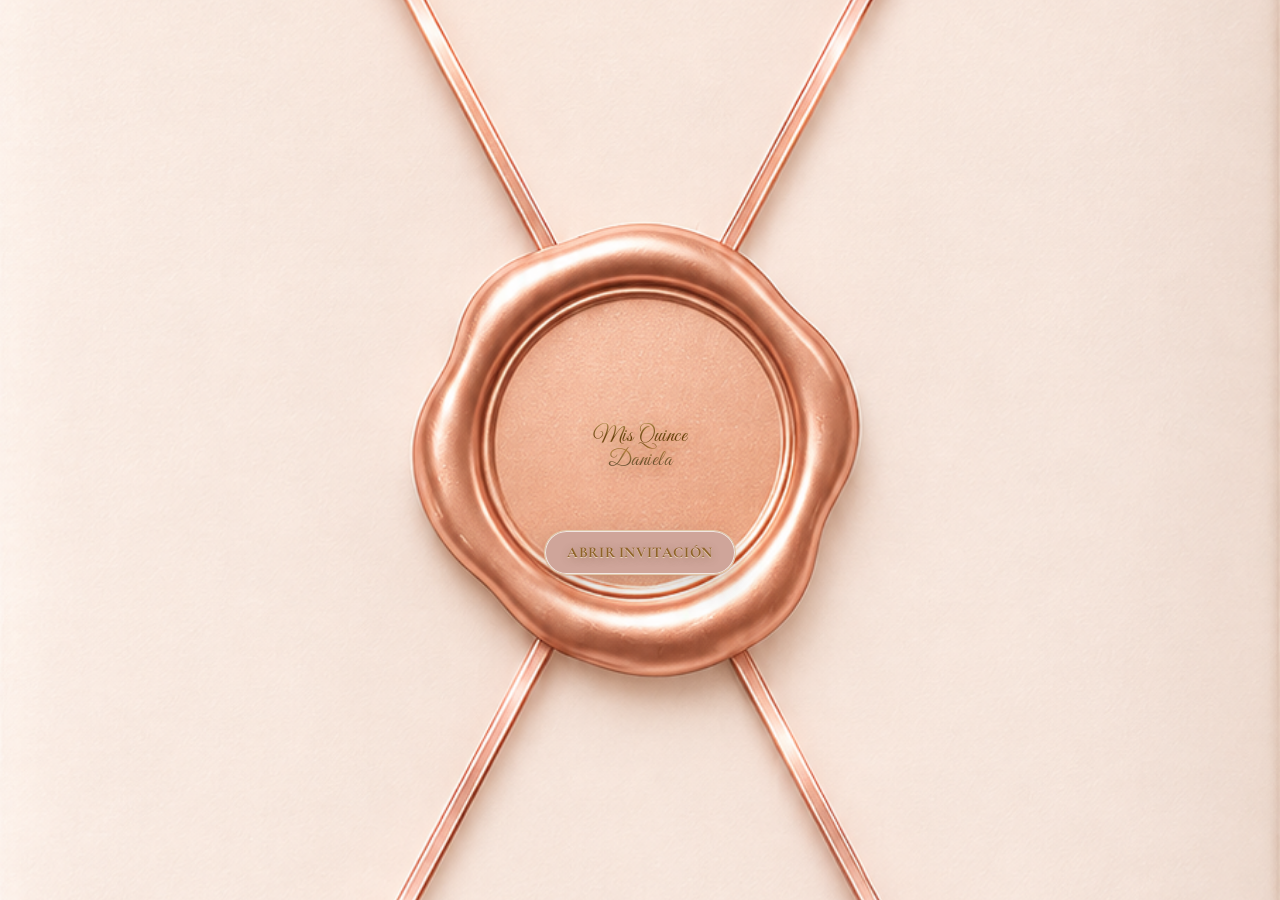
==== commit 318e1e45: "first commit" ====
--- a/index.html
+++ b/index.html
@@ -186,7 +186,7 @@
           </div>
             <p class="dress-copy">Una noche de gala nos espera. Con cariño, reservamos los tonos rosado y dorado para la quinceañera, quien brillará como la estrella de esta celebración.</p>
           <h4 class="dress-subtitle">Inspiración</h4>
-          <a class="btn-soft" href="https://es.pinterest.com/search/pins/?q=Outfits%20para%20invitadas%20e%20invitados%20para%20fiesta&rs=typed" target="_blank" rel="noopener">Ir a Pinterest</a>
+           <a class="btn-soft" href="https://es.pinterest.com/search/pins/?q=Outfits%20para%20invitadas%20e%20invitados%20para%20fiesta%20gala&rs=typed" target="_blank" rel="noopener">Ir a Pinterest</a>
         </div>
       </section>
 
@@ -262,6 +262,13 @@
     </footer>
   </div>
 
+  <button id="music-fab" class="music-fab" type="button" aria-label="Pausar música" hidden>
+    <span class="music-fab-icon" aria-hidden="true">♪</span>
+  </button>
+  <audio id="bg-music" preload="auto" loop>
+    <source src="audio/nuestra-cancion.mp3" type="audio/mpeg">
+  </audio>
+
   <script src="config.js?v=20260519a"></script>
   <script type="module" src="database.js?v=20260519a"></script>
   <script src="script.js?v=20260519a"></script>
--- a/style.css
+++ b/style.css
@@ -427,7 +427,7 @@
   padding: 10px;
   line-height: 0.95;
   color: transparent !important;
-  background:linear-gradient(180deg, #ffffff 0%, #eee0df 34%, #d6b4b1 62%, #eab5ad 100%);
+  background: linear-gradient(180deg, #f5d8ce 0%, #e8b9aa 38%, #c98d7d 72%, #a96861 100%);
   -webkit-background-clip: text;
   background-clip: text;
   -webkit-text-fill-color: transparent;
@@ -440,6 +440,10 @@
 
 .hero-title span {
   display: block;
+}
+
+.hero-title span:first-child {
+  margin-top: 0;
 }
 
 #agradecimiento,
@@ -547,7 +551,7 @@
   letter-spacing: 0.02em;
   line-height: 1.45;
   text-shadow: none;
-  background: radial-gradient(circle at 50% 45%, #f1d8ce 0%, #e1bdb0 30%, #cfa59a 62%, #9f7468 100%);
+  background: radial-gradient(circle at 50% 45%, #dcb9ad 0%, #d3afa3 30%, #cfa59a 62%, #8f675d 100%);
   -webkit-background-clip: text;
   background-clip: text;
   -webkit-text-fill-color: transparent;
@@ -606,7 +610,7 @@
   font-weight: 300;
   letter-spacing: 0.02em;
   line-height: 1.45;
-  background: radial-gradient(circle at 50% 45%, #f1d8ce 0%, #e1bdb0 30%, #cfa59a 62%, #9f7468 100%);
+  background: radial-gradient(circle at 50% 45%, #dcb9ad 0%, #d3afa3 30%, #cfa59a 62%, #8f675d 100%);
   -webkit-background-clip: text;
   background-clip: text;
   -webkit-text-fill-color: transparent;
@@ -633,6 +637,32 @@
   height: auto;
   display: block;
   object-fit: cover;
+}
+
+.separador-video.suave-loop {
+  opacity: 1;
+  transition: opacity 0.7s ease;
+}
+
+.separador-video.suave-loop-out {
+  opacity: 0;
+}
+
+.separador-video {
+  position: relative;
+  z-index: 1;
+  opacity: 0;
+  transition: opacity 0.4s ease;
+}
+
+.separador-video-next {
+  position: absolute !important;
+  inset: 0;
+  z-index: 2;
+}
+
+.separador-video.separador-video-playing {
+  opacity: 1;
 }
 
 .section-head {
@@ -669,7 +699,7 @@
   font-family: "Luxurious Script", cursive;
   font-weight: 500;
   letter-spacing: 0.02em;
-  background: radial-gradient(circle at 50% 45%, #f1d8ce 0%, #e1bdb0 30%, #cfa59a 62%, #9f7468 100%);
+  background: radial-gradient(circle at 50% 45%, #dcb9ad 0%, #d3afa3 30%, #cfa59a 62%, #8f675d 100%);
   -webkit-background-clip: text;
   background-clip: text;
   -webkit-text-fill-color: transparent;
@@ -799,7 +829,7 @@
   width: 100%;
   min-height: 48px;
   font-size: 1rem;
-  background: #c59ea2;
+  background: #cfa59a;
   color: #8e6228 !important;
   font-family: "Cormorant Garamond", serif;
   font-weight: 700;
@@ -859,7 +889,7 @@
 .countdown h3 {
   font-family: "Luxurious Script", cursive;
   font-weight: 500;
-  background: radial-gradient(circle at 50% 45%, #f1d8ce 0%, #e1bdb0 30%, #cfa59a 62%, #9f7468 100%);
+  background: radial-gradient(circle at 50% 45%, #dcb9ad 0%, #d3afa3 30%, #cfa59a 62%, #8f675d 100%);
   -webkit-background-clip: text;
   background-clip: text;
   -webkit-text-fill-color: transparent;
@@ -966,7 +996,7 @@
   font-family: "Luxurious Script", cursive;
   font-weight: 500;
   letter-spacing: 0.02em;
-  background: radial-gradient(circle at 50% 45%, #f1d8ce 0%, #e1bdb0 30%, #cfa59a 62%, #9f7468 100%);
+  background: radial-gradient(circle at 50% 45%, #dcb9ad 0%, #d3afa3 30%, #cfa59a 62%, #8f675d 100%);
   -webkit-background-clip: text;
   background-clip: text;
   -webkit-text-fill-color: transparent;
@@ -988,7 +1018,7 @@
 #itinerario .section-head h3 {
   font-family: "Luxurious Script", cursive;
   font-weight: 500;
-  background: radial-gradient(circle at 50% 45%, #f1d8ce 0%, #e1bdb0 30%, #cfa59a 62%, #9f7468 100%);
+  background: radial-gradient(circle at 50% 45%, #dcb9ad 0%, #d3afa3 30%, #cfa59a 62%, #8f675d 100%);
   -webkit-background-clip: text;
   background-clip: text;
   -webkit-text-fill-color: transparent;
@@ -1079,7 +1109,7 @@
   font-size: 40px;
   font-family: "Luxurious Script", cursive;
   font-weight: 500;
-  background: radial-gradient(circle at 50% 45%, #f1d8ce 0%, #e1bdb0 30%, #cfa59a 62%, #9f7468 100%);
+  background: radial-gradient(circle at 50% 45%, #dcb9ad 0%, #d3afa3 30%, #cfa59a 62%, #8f675d 100%);
   -webkit-background-clip: text;
   background-clip: text;
   -webkit-text-fill-color: transparent;
@@ -1162,7 +1192,7 @@
   font-family: "Luxurious Script", cursive;
   font-size: 33px;
   font-weight: 500;
-  background: radial-gradient(circle at 50% 45%, #f1d8ce 0%, #e1bdb0 30%, #cfa59a 62%, #9f7468 100%);
+  background: radial-gradient(circle at 50% 45%, #dcb9ad 0%, #d3afa3 30%, #cfa59a 62%, #8f675d 100%);
   -webkit-background-clip: text;
   background-clip: text;
   -webkit-text-fill-color: transparent;
@@ -1243,7 +1273,7 @@
   font-family: "Luxurious Script", cursive;
   font-weight: 500;
   letter-spacing: 0.02em;
-  background: radial-gradient(circle at 50% 45%, #f1d8ce 0%, #e1bdb0 30%, #cfa59a 62%, #9f7468 100%);
+  background: radial-gradient(circle at 50% 45%, #dcb9ad 0%, #d3afa3 30%, #cfa59a 62%, #8f675d 100%);
   -webkit-background-clip: text;
   background-clip: text;
   -webkit-text-fill-color: transparent;
@@ -1342,8 +1372,8 @@
 
 .regalos-icon {
   display: block;
-  width: clamp(72px, 12vw, 98px);
-  height: clamp(72px, 12vw, 98px);
+  width: clamp(98px, 12vw, 150px);
+  height: clamp(98px, 12vw, 150px);
   object-fit: contain;
   margin: 0 auto 0.55rem;
 }
@@ -1614,7 +1644,7 @@
   max-width: none;
   padding: 1rem 1.2rem 1.4rem;
   text-align: center;
-  background: linear-gradient(160deg, #d8a5ac 0%, #c9909a 45%, #bf8792 100%);
+  background: #cfa59a;
   border-top: 1px solid rgba(255, 230, 236, 0.42);
   border: 0;
   border-radius: 0;
@@ -1739,7 +1769,7 @@
   font-family: "Luxurious Script", cursive;
   font-weight: 600;
   letter-spacing: 0.02em;
-  background: radial-gradient(circle at 50% 45%, #f1d8ce 0%, #e1bdb0 30%, #cfa59a 62%, #9f7468 100%);
+  background: radial-gradient(circle at 50% 45%, #dcb9ad 0%, #d3afa3 30%, #cfa59a 62%, #8f675d 100%);
   -webkit-background-clip: text;
   background-clip: text;
   -webkit-text-fill-color: transparent;
@@ -1983,14 +2013,14 @@
   font-weight: 400;
   line-height: 1.02;
   text-align: center;
-  background: linear-gradient(140deg, #f7e6c4 0%, #d9b56a 30%, #e8cfc4 62%, #b8925b 100%);
+  background: linear-gradient(180deg, #d6b36b 0%, #633d0a 35%, #b88746 55%, #5c482e 78%, #5c482e 100%);
   -webkit-background-clip: text;
   background-clip: text;
   -webkit-text-fill-color: transparent;
   color: transparent !important;
   text-shadow: 0 6px 20px rgba(97, 70, 45, 0.3), 0 0 16px rgba(217, 181, 106, 0.34);
   animation: roseShimmer 3.8s linear infinite, portadaNameZoom 4.2s ease-in-out infinite;
-  margin-top: 78px;
+  margin-top: 90px;
   padding: 10px;
 }
 
@@ -2069,7 +2099,7 @@
 }
 
 #portada #btn-abrir {
-  background: #c59ea2;
+  background: #cfa59a;
   color: #8e6228 !important;
   font-family: "Cormorant Garamond", serif;
   font-weight: 700;
@@ -2157,6 +2187,56 @@
   }
 }
 
+button,
+.btn-soft,
+.btn-location {
+  background-color: #cfa59a !important;
+}
+
+.gold-sparkle-rain {
+  position: fixed;
+  inset: 0;
+  z-index: 2147483001;
+  overflow: hidden;
+  pointer-events: none;
+}
+
+.gold-sparkle {
+  position: absolute;
+  width: var(--sparkle-size);
+  height: var(--sparkle-size);
+  border-radius: 1px;
+  background: #e2ae3f;
+  clip-path: polygon(50% 0%, 64% 36%, 100% 50%, 64% 64%, 50% 100%, 36% 64%, 0% 50%, 36% 36%);
+  box-shadow: 0 0 7px 1px rgba(226, 174, 63, 0.9), 0 0 14px rgba(255, 226, 142, 0.6);
+  opacity: 0.2;
+  animation: goldSparkleTwinkle ease-in-out infinite;
+}
+
+.gold-sparkle.white-sparkle {
+  background: #fff8df;
+  box-shadow: 0 0 7px 1px rgba(255, 252, 231, 0.95), 0 0 14px rgba(255, 239, 177, 0.72);
+}
+
+@keyframes goldSparkleTwinkle {
+  0% {
+    opacity: 0.12;
+    transform: scale(0.55);
+  }
+  45% {
+    opacity: 0.72;
+    transform: scale(1.25);
+  }
+  70% {
+    opacity: 0.34;
+    transform: scale(0.85);
+  }
+  100% {
+    opacity: 0.12;
+    transform: scale(0.55);
+  }
+}
+
 @keyframes portadaNameZoom {
   0%,
   100% {
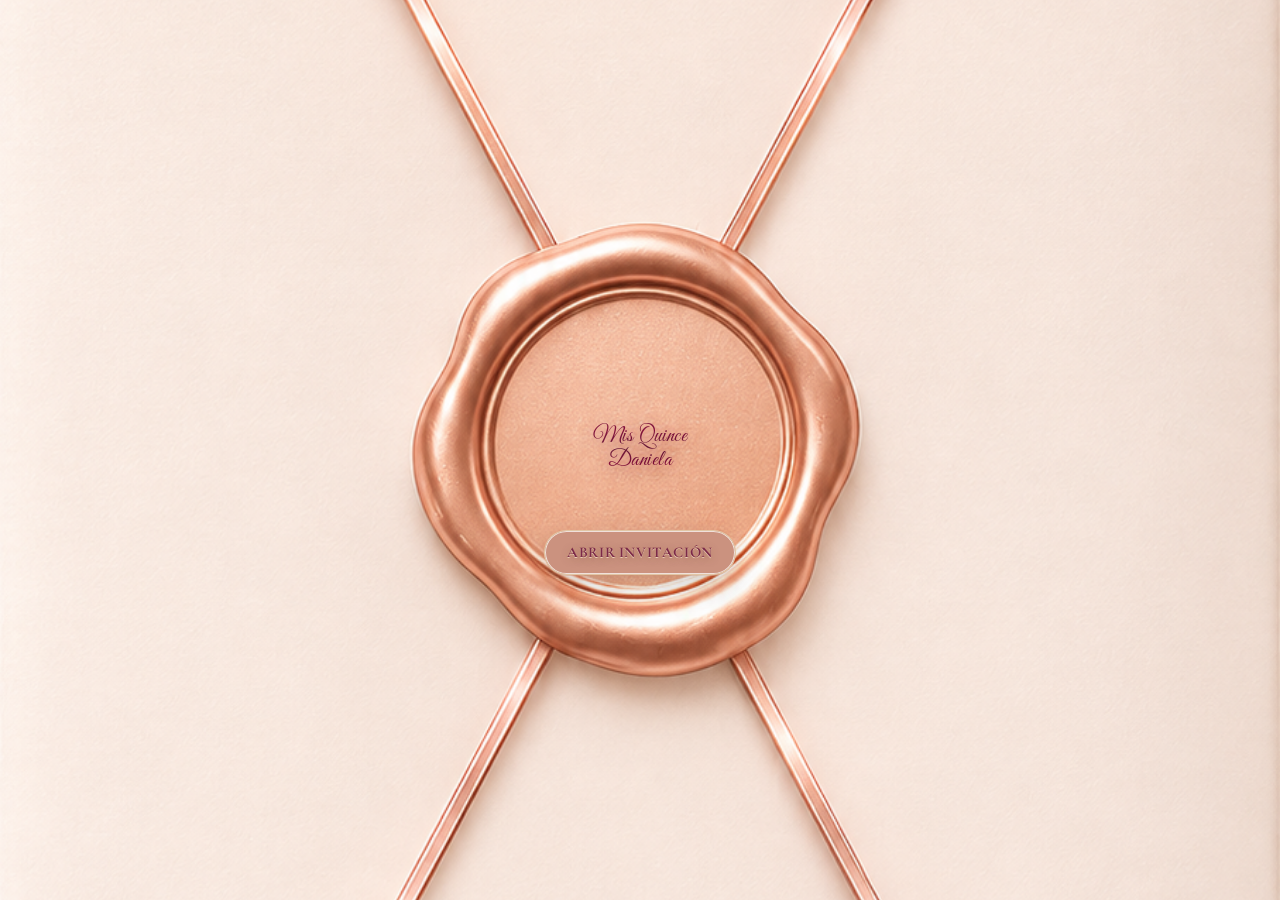
==== commit ad24a0c9: "cambios" ====
--- a/index.html
+++ b/index.html
@@ -63,7 +63,7 @@
     <main class="main-content">
       <section id="hero" class="section hero zoom-in-element">
         <div class="hero-overlay"></div>
-         <img class="hero-image" src="images/fotos/V2.jpg" alt="Daniela" data-parallax data-parallax-speed="0.045" data-parallax-max="28">
+         <img class="hero-image" src="images/fotos/F3.png" alt="Daniela" data-parallax data-parallax-speed="0.045" data-parallax-max="28">
         <div class="hero-content fade-in-element">
            <h2 class="hero-title zoom-in-element"><span>Mis Quince</span><span>Daniela</span></h2>
         </div>
@@ -136,16 +136,11 @@
         </div>
       </section>
 
-      <section id="separador-h1" class="section separador-h1 fade-in-element" aria-label="Separador">
-        <img src="images/fotos/V1.jpg" alt="Separador decorativo" data-parallax data-parallax-speed="0.024" data-parallax-max="14">
-      </section>
-
       <section id="itinerario" class="section itinerario fade-in-element">
         <div class="section-head">
           <h3>Itinerario</h3>
         </div>
         <div class="timeline">
-           <article><img class="timeline-icon" src="images/Iconos/CHURCH.png" alt="Ceremonia"><p class="timeline-hora">5:00 PM</p><h4>Ceremonia</h4></article>
            <article><img class="timeline-icon" src="images/Iconos/DINNER.png" alt="Recepción"><p class="timeline-hora">6:00 PM</p><h4>Recepción</h4></article>
            <article><img class="timeline-icon" src="images/Iconos/CHEERS.png" alt="Brindis"><p class="timeline-hora">8:00 PM</p><h4>Brindis</h4></article>
            <article><img class="timeline-icon" src="images/Iconos/PARTY.png" alt="Fiesta"><p class="timeline-hora">9:00 PM</p><h4>Fiesta</h4></article>
@@ -156,25 +151,19 @@
         <div class="section-head">
         </div>
         <div class="events-container">
-          <article class="event-card slide-left">
-             <img class="event-emoji" src="images/Iconos/CHURCH.png" alt="Ceremonia">
-            <h4 class="event-title"><span class="event-inicial">C</span><span class="event-resto">eremonia</span></h4>
-            <p id="ceremonia-nombre" class="event-lugar">Iglesia Catedral</p>
-            <p id="ceremonia-direccion" class="event-direccion">Quetzaltenango</p>
-            <a class="btn-location event-parallax-btn" href="https://maps.app.goo.gl/UR8YG5dqu9fzo5NeA" target="_blank" rel="noopener">Ubicación</a>
+           <article class="event-card slide-right">
+             <img class="event-emoji" src="images/Iconos/R1.png" alt="Recepción">
+            <h4 class="event-title">Recepción</h4>
+             <p id="recepcion-nombre" class="event-lugar">Jardín Vilaflor</p>
+             <p id="recepcion-direccion" class="event-direccion">Kilómetro 32.5, carretera hacia San Lucas, Antigua Guatemala.</p>
+              <p class="event-time">6:00 PM</p>
+             <a class="btn-location event-parallax-btn" href="https://maps.app.goo.gl/2kh61wu9aWDcP1US7" target="_blank" rel="noopener">Ubicación</a>
           </article>
-          <article class="event-card slide-right">
-             <img class="event-emoji" src="images/Iconos/DINNER.png" alt="Recepción">
-            <h4 class="event-title"><span class="event-inicial">R</span><span class="event-resto">ecepción</span></h4>
-             <p id="recepcion-nombre" class="event-lugar">Jardín Vilaflor</p>
-             <p id="recepcion-direccion" class="event-direccion">Kilómetro 32.5, carretera hacia San Lucas, Antigua Guatemala</p>
-             <a class="btn-location event-parallax-btn" href="https://maps.app.goo.gl/avZaewNmhM6xo6Nn9" target="_blank" rel="noopener">Ubicación</a>
-          </article>
         </div>
       </section>
 
       <section id="separador-h1" class="section separador-h1 fade-in-element" aria-label="Separador">
-        <img src="images/fotos/V5.jpg" alt="Separador decorativo" data-parallax data-parallax-speed="0.024" data-parallax-max="14">
+        <img src="images/fotos/F1.png" alt="Separador decorativo" data-parallax data-parallax-speed="0.024" data-parallax-max="14">
       </section>
 
       <section id="dresscode" class="section dresscode fade-in-element">
@@ -199,7 +188,7 @@
       </section>
 
       <section id="separador-h1" class="section separador-h1 fade-in-element" aria-label="Separador">
-        <img src="images/fotos/V6.jpg" alt="Separador decorativo" data-parallax data-parallax-speed="0.024" data-parallax-max="14">
+        <img src="images/fotos/F4.png" alt="Separador decorativo" data-parallax data-parallax-speed="0.024" data-parallax-max="14">
       </section>
 
       <section id="fotos" class="section fotos fade-in-element">
@@ -235,7 +224,7 @@
       </section>
 
       <section id="separador-v2" class="section separador-v2 fade-in-element" aria-label="Separador">
-        <img id="separador-v2-rotativo" src="images/fotos/V7.jpg" alt="Separador decorativo" data-parallax data-parallax-speed="0.024" data-parallax-max="14">
+        <img id="separador-v2-rotativo" src="images/fotos/FN.png" alt="Separador decorativo" data-parallax data-parallax-speed="0.024" data-parallax-max="14">
       </section>
 
       <section class="section frase-final zoom-in-element">
--- a/style.css
+++ b/style.css
@@ -205,7 +205,7 @@
   border-radius: 999px;
   border: 1px solid rgba(201, 152, 173, 0.55);
   background: linear-gradient(150deg, rgba(255, 248, 244, 0.96), rgba(238, 217, 205, 0.92));
-  color: #b8849d;
+  color: #7b2948;
   display: inline-flex;
   align-items: center;
   justify-content: center;
@@ -220,9 +220,10 @@
 }
 
 .music-fab.is-visible {
-  opacity: 1;
-  transform: translateY(0) scale(1);
-  pointer-events: auto;
+  opacity: 1 !important;
+  transform: translateY(0) scale(1) !important;
+  pointer-events: auto !important;
+  display: inline-flex !important;
 }
 
 .music-fab:hover {
@@ -260,7 +261,7 @@
   text-align: center;
   font-family: "Cormorant Garamond", serif;
   font-style: italic;
-  color: #b07a92;
+  color: #7b2948;
   background: linear-gradient(145deg, rgba(255, 250, 252, 0.72), rgba(237, 218, 223, 0.58));
   border: 1px solid rgba(186, 133, 154, 0.55);
   border-radius: 999px;
@@ -420,21 +421,21 @@
 
 .hero-title {
   font-family: "Luxurious Script", cursive;
-  font-size: 50px;
-  font-weight: 600;
+  font-size: 55px;
+  font-weight: 400;
   margin-top: clamp(0.4rem, 2vw, 1.4rem);
   margin-bottom: 0;
   padding: 10px;
   line-height: 0.95;
   color: transparent !important;
-  background: linear-gradient(180deg, #f5d8ce 0%, #e8b9aa 38%, #c98d7d 72%, #a96861 100%);
+  background: linear-gradient(180deg, #7b2948 0%, #85113b 22%, #681d3b 50%, #85113b 74%, #411329 100%);
   -webkit-background-clip: text;
   background-clip: text;
   -webkit-text-fill-color: transparent;
   text-shadow:
-    0 3px 6px rgba(35, 20, 20, 0.42),
-    0 0 14px rgba(206, 158, 150, 0.22),
-    0 0 2px rgba(255, 236, 228, 0.28);
+    0 3px 6px rgba(20, 10, 9, 0.78),
+    0 0 12px rgba(74, 20, 43, 0.38),
+    0 0 2px rgba(241, 126, 166, 0.58);
   animation: roseShimmer 3.8s linear infinite, portadaNameZoom 4.2s ease-in-out infinite;
 }
 
@@ -551,7 +552,7 @@
   letter-spacing: 0.02em;
   line-height: 1.45;
   text-shadow: none;
-  background: radial-gradient(circle at 50% 45%, #dcb9ad 0%, #d3afa3 30%, #cfa59a 62%, #8f675d 100%);
+  background: radial-gradient(circle at 50% 45%, #a94f70 0%, #7b2948 30%, #651d3a 62%, #3f1228 100%);
   -webkit-background-clip: text;
   background-clip: text;
   -webkit-text-fill-color: transparent;
@@ -610,7 +611,7 @@
   font-weight: 300;
   letter-spacing: 0.02em;
   line-height: 1.45;
-  background: radial-gradient(circle at 50% 45%, #dcb9ad 0%, #d3afa3 30%, #cfa59a 62%, #8f675d 100%);
+  background: radial-gradient(circle at 50% 45%, #a94f70 0%, #7b2948 30%, #651d3a 62%, #3f1228 100%);
   -webkit-background-clip: text;
   background-clip: text;
   -webkit-text-fill-color: transparent;
@@ -652,7 +653,7 @@
   position: relative;
   z-index: 1;
   opacity: 0;
-  transition: opacity 0.4s ease;
+  transition: opacity 1.2s ease-in-out;
 }
 
 .separador-video-next {
@@ -699,7 +700,7 @@
   font-family: "Luxurious Script", cursive;
   font-weight: 500;
   letter-spacing: 0.02em;
-  background: radial-gradient(circle at 50% 45%, #dcb9ad 0%, #d3afa3 30%, #cfa59a 62%, #8f675d 100%);
+  background: radial-gradient(circle at 50% 45%, #a94f70 0%, #7b2948 30%, #651d3a 62%, #3f1228 100%);
   -webkit-background-clip: text;
   background-clip: text;
   -webkit-text-fill-color: transparent;
@@ -732,7 +733,7 @@
   font-family: "Cormorant Garamond", serif;
   font-size: 30px;
   text-transform: uppercase;
-  color: #c59ea2 !important;
+  color: #7b2948 !important;
 }
 
 .invitado-mensaje,
@@ -746,7 +747,7 @@
   font-size: 20px;
   font-family: "Cormorant Garamond", serif;
   font-style: italic;
-  color: #c59ea2 !important;
+  color: #7b2948 !important;
 }
 
 .invitado-lugares {
@@ -754,13 +755,13 @@
   font-family: "Cormorant Garamond", serif;
   text-transform: uppercase;
   letter-spacing: 0.04em;
-  color: #c59ea2 !important;
+  color: #7b2948 !important;
 }
 
 .rsvp-intro {
   font-family: "Cormorant Garamond", serif;
   font-style: italic;
-  color: #c59ea2 !important;
+  color: #7b2948 !important;
   font-size: 20px;
 }
 
@@ -829,8 +830,8 @@
   width: 100%;
   min-height: 48px;
   font-size: 1rem;
-  background: #cfa59a;
-  color: #8e6228 !important;
+  background: #7b2948;
+  color: #7b2948 !important;
   font-family: "Cormorant Garamond", serif;
   font-weight: 700;
   letter-spacing: 0.04em;
@@ -852,16 +853,16 @@
 
 #rsvp-final-message {
   font-family: "Cormorant Garamond", serif;
-  color: #c59ea2 !important;
+  color: #7b2948 !important;
   font-style: italic;
 }
 
 .countdown {
   color: #fff;
   background-color: #efe0d0;
-  background-image: url("images/fotos/V3.jpg");
+  background-image: url("images/fotos/F5.png");
   background-position: center;
-  background-size: cover;
+  background-size: 150% 150%;
   background-repeat: no-repeat;
 }
 
@@ -889,7 +890,7 @@
 .countdown h3 {
   font-family: "Luxurious Script", cursive;
   font-weight: 500;
-  background: radial-gradient(circle at 50% 45%, #dcb9ad 0%, #d3afa3 30%, #cfa59a 62%, #8f675d 100%);
+  background: radial-gradient(circle at 50% 45%, #a94f70 0%, #7b2948 30%, #651d3a 62%, #3f1228 100%);
   -webkit-background-clip: text;
   background-clip: text;
   -webkit-text-fill-color: transparent;
@@ -927,7 +928,7 @@
   font-family: "Cormorant Garamond", serif;
   font-size: 17px;
   line-height: 1;
-  color: #c59ea2;
+  color: #7b2948;
 }
 
 .count-grid small {
@@ -935,12 +936,12 @@
   letter-spacing: 0.08em;
   text-transform: uppercase;
   font-size: 9px;
-  color: #b889a0;
+  color: #7b2948;
 }
 
 .countdown-calendar {
   background: #e3c5c8b0;
-  color: #8e6228 !important;
+  color: #7b2948 !important;
   font-family: "Cormorant Garamond", serif;
   font-weight: 600;
   letter-spacing: 0.03em;
@@ -984,10 +985,10 @@
 }
 
 .padres-intro {
-  font-size: 22px;
+  font-size: 20px;
   font-family: "Cormorant Garamond", serif;
   font-style: italic;
-  color: #cfa59a !important;
+  color: #7b2948 !important;
   animation: textSlideInSoft 0.95s ease-out both;
 }
 
@@ -996,7 +997,7 @@
   font-family: "Luxurious Script", cursive;
   font-weight: 500;
   letter-spacing: 0.02em;
-  background: radial-gradient(circle at 50% 45%, #dcb9ad 0%, #d3afa3 30%, #cfa59a 62%, #8f675d 100%);
+  background: radial-gradient(circle at 50% 45%, #a94f70 0%, #7b2948 30%, #651d3a 62%, #3f1228 100%);
   -webkit-background-clip: text;
   background-clip: text;
   -webkit-text-fill-color: transparent;
@@ -1018,7 +1019,7 @@
 #itinerario .section-head h3 {
   font-family: "Luxurious Script", cursive;
   font-weight: 500;
-  background: radial-gradient(circle at 50% 45%, #dcb9ad 0%, #d3afa3 30%, #cfa59a 62%, #8f675d 100%);
+  background: radial-gradient(circle at 50% 45%, #a94f70 0%, #7b2948 30%, #651d3a 62%, #3f1228 100%);
   -webkit-background-clip: text;
   background-clip: text;
   -webkit-text-fill-color: transparent;
@@ -1100,7 +1101,7 @@
   letter-spacing: 0.06em;
   font-family: "Cormorant Garamond", serif;
   text-transform: uppercase;
-  color: #cfa59a !important;
+  color: #7b2948 !important;
   animation: textSlideInSoft 0.95s ease-out both;
 }
 
@@ -1109,7 +1110,7 @@
   font-size: 40px;
   font-family: "Luxurious Script", cursive;
   font-weight: 500;
-  background: radial-gradient(circle at 50% 45%, #dcb9ad 0%, #d3afa3 30%, #cfa59a 62%, #8f675d 100%);
+  background: radial-gradient(circle at 50% 45%, #a94f70 0%, #7b2948 30%, #651d3a 62%, #3f1228 100%);
   -webkit-background-clip: text;
   background-clip: text;
   -webkit-text-fill-color: transparent;
@@ -1180,8 +1181,6 @@
 
 .event-emoji {
   display: block;
-  width: 120px;
-  height: 120px;
   object-fit: contain;
   margin-inline: auto;
   margin-bottom: 0.3rem;
@@ -1192,7 +1191,7 @@
   font-family: "Luxurious Script", cursive;
   font-size: 33px;
   font-weight: 500;
-  background: radial-gradient(circle at 50% 45%, #dcb9ad 0%, #d3afa3 30%, #cfa59a 62%, #8f675d 100%);
+  background: radial-gradient(circle at 50% 45%, #a94f70 0%, #7b2948 30%, #651d3a 62%, #3f1228 100%);
   -webkit-background-clip: text;
   background-clip: text;
   -webkit-text-fill-color: transparent;
@@ -1207,7 +1206,7 @@
   text-transform: uppercase;
   letter-spacing: 0.04em;
   line-height: 1.25;
-  color: #cfa59a !important;
+  color: #7b2948 !important;
 }
 
 #eventos .event-time {
@@ -1224,7 +1223,7 @@
   min-height: 40px;
   margin-inline: auto;
   background: #c59ea2;
-  color: #8e6228 !important;
+  color: #7b2948 !important;
   font-family: "Cormorant Garamond", serif;
   font-weight: 600;
   letter-spacing: 0.02em;
@@ -1273,7 +1272,7 @@
   font-family: "Luxurious Script", cursive;
   font-weight: 500;
   letter-spacing: 0.02em;
-  background: radial-gradient(circle at 50% 45%, #dcb9ad 0%, #d3afa3 30%, #cfa59a 62%, #8f675d 100%);
+  background: radial-gradient(circle at 50% 45%, #a94f70 0%, #7b2948 30%, #651d3a 62%, #3f1228 100%);
   -webkit-background-clip: text;
   background-clip: text;
   -webkit-text-fill-color: transparent;
@@ -1312,7 +1311,7 @@
 .fotos-copy {
   font-family: "Cormorant Garamond", serif;
   font-style: italic;
-  color: #cfa59a !important;
+  color: #7b2948 !important;
   font-size: clamp(1.15rem, 2.7vw, 1.45rem);
   line-height: 1.36;
 }
@@ -1337,7 +1336,7 @@
   min-height: 46px;
   margin: 0.9rem auto 0;
   background: #c59ea2;
-  color: #8e6228 !important;
+  color: #7b2948 !important;
   font-family: "Cormorant Garamond", serif;
   font-weight: 600;
   letter-spacing: 0.03em;
@@ -1492,7 +1491,7 @@
   margin: 0.75rem 0 0;
   font-family: "Cormorant Garamond", serif;
   font-style: italic;
-  color: #cfa59a;
+  color: #7b2948;
 }
 
 .deseos-list {
@@ -1503,6 +1502,8 @@
 
 .wish-card {
   text-align: left;
+  font-family: "Cormorant Garamond", serif;
+  font-style: italic;
   border: 1px solid rgba(214, 179, 107, 0.7);
   border-radius: 14px;
   background: rgba(255, 249, 239, 0.9);
@@ -1512,23 +1513,23 @@
 
 .wish-card-name {
   font-size: 1.2rem;
-  color: #8e6228;
+  color: #7b2948;
 }
 
 .wish-card-message {
   margin-top: 0.2rem;
-  color: #7d5f46;
+  color: #7b2948;
 }
 
 .wish-card-date {
   margin-top: 0.3rem;
-  color: #cfa59a;
+  color: #7b2948;
   font-size: 0.8rem;
   font-style: italic;
 }
 
 .wishes-empty {
-  color: #cfa59a;
+  color: #7b2948;
   font-family: "Cormorant Garamond", serif;
   font-style: italic;
 }
@@ -1564,7 +1565,7 @@
 
 .frase-final p {
   padding: clamp(1.4rem, 4vw, 2.2rem) clamp(1rem, 4vw, 2rem);
-  color: #cfa59a !important;
+  color: #7b2948 !important;
   text-shadow: none;
   font-size: clamp(2rem, 7.8vw, 3.1rem);
   line-height: 1.16;
@@ -1579,7 +1580,7 @@
 
 .event-time,
 .event-direccion {
-  color: #cfa59a !important;
+  color: #7b2948 !important;
   font-family: "Cormorant Garamond", serif;
   font-style: italic;
 }
@@ -1644,7 +1645,7 @@
   max-width: none;
   padding: 1rem 1.2rem 1.4rem;
   text-align: center;
-  background: #cfa59a;
+  background: #7b2948;
   border-top: 1px solid rgba(255, 230, 236, 0.42);
   border: 0;
   border-radius: 0;
@@ -1769,7 +1770,7 @@
   font-family: "Luxurious Script", cursive;
   font-weight: 600;
   letter-spacing: 0.02em;
-  background: radial-gradient(circle at 50% 45%, #dcb9ad 0%, #d3afa3 30%, #cfa59a 62%, #8f675d 100%);
+  background: radial-gradient(circle at 50% 45%, #a94f70 0%, #7b2948 30%, #651d3a 62%, #3f1228 100%);
   -webkit-background-clip: text;
   background-clip: text;
   -webkit-text-fill-color: transparent;
@@ -1782,7 +1783,7 @@
   font-size: 20px;
   font-family: "Cormorant Garamond", serif;
   font-style: italic;
-  color: #c59ea2 !important;
+  color: #7b2948 !important;
 }
 
 .rsvp-popup-select {
@@ -1792,6 +1793,17 @@
   padding: 0.52rem;
   font-size: 0.92rem;
   font: inherit;
+  background: #fff;
+}
+
+.rsvp-popup-name {
+  width: 100%;
+  border: 1px solid var(--line);
+  border-radius: 10px;
+  padding: 0.52rem;
+  margin-bottom: 0.42rem;
+  font: inherit;
+  color: #7b2948;
   background: #fff;
 }
 
@@ -1815,22 +1827,22 @@
   font-weight: 700;
   letter-spacing: 0.03em;
   cursor: pointer;
-  background: #c59ea2;
-  color: #8e6228 !important;
+  background: #e8c4c7;
+  color: #7b2948 !important;
   text-transform: uppercase;
   box-shadow: 0 8px 22px rgba(31, 20, 17, 0.16), inset 0 0 0 1px rgba(255, 255, 255, 0.68);
 }
 
 .rsvp-popup-btn.secondary {
-  background: floralwhite;
-  color: #c59ea2 !important;
+  background: #f7e7e8;
+  color: #7b2948 !important;
 }
 
 .rsvp-popup-message {
   margin: 0.52rem 0 0.08rem;
   font-size: 0.92rem;
   font-family: "Cormorant Garamond", serif;
-  color: #c59ea2 !important;
+  color: #7b2948 !important;
   font-style: italic;
 }
 
@@ -2013,12 +2025,12 @@
   font-weight: 400;
   line-height: 1.02;
   text-align: center;
-  background: linear-gradient(180deg, #d6b36b 0%, #633d0a 35%, #b88746 55%, #5c482e 78%, #5c482e 100%);
+  background: linear-gradient(180deg, #7b2948 0%, #85113b 22%, #681d3b 50%, #85113b 74%, #411329 100%);
   -webkit-background-clip: text;
   background-clip: text;
   -webkit-text-fill-color: transparent;
   color: transparent !important;
-  text-shadow: 0 6px 20px rgba(97, 70, 45, 0.3), 0 0 16px rgba(217, 181, 106, 0.34);
+  text-shadow: 0 6px 20px rgba(74, 20, 43, 0.42), 0 0 16px rgba(241, 126, 166, 0.32);
   animation: roseShimmer 3.8s linear infinite, portadaNameZoom 4.2s ease-in-out infinite;
   margin-top: 90px;
   padding: 10px;
@@ -2099,8 +2111,8 @@
 }
 
 #portada #btn-abrir {
-  background: #cfa59a;
-  color: #8e6228 !important;
+  background: #7b2948;
+  color: #7b2948 !important;
   font-family: "Cormorant Garamond", serif;
   font-weight: 700;
   letter-spacing: 0.04em;
@@ -2190,7 +2202,7 @@
 button,
 .btn-soft,
 .btn-location {
-  background-color: #cfa59a !important;
+  background-color: #cb927f !important;
 }
 
 .gold-sparkle-rain {
